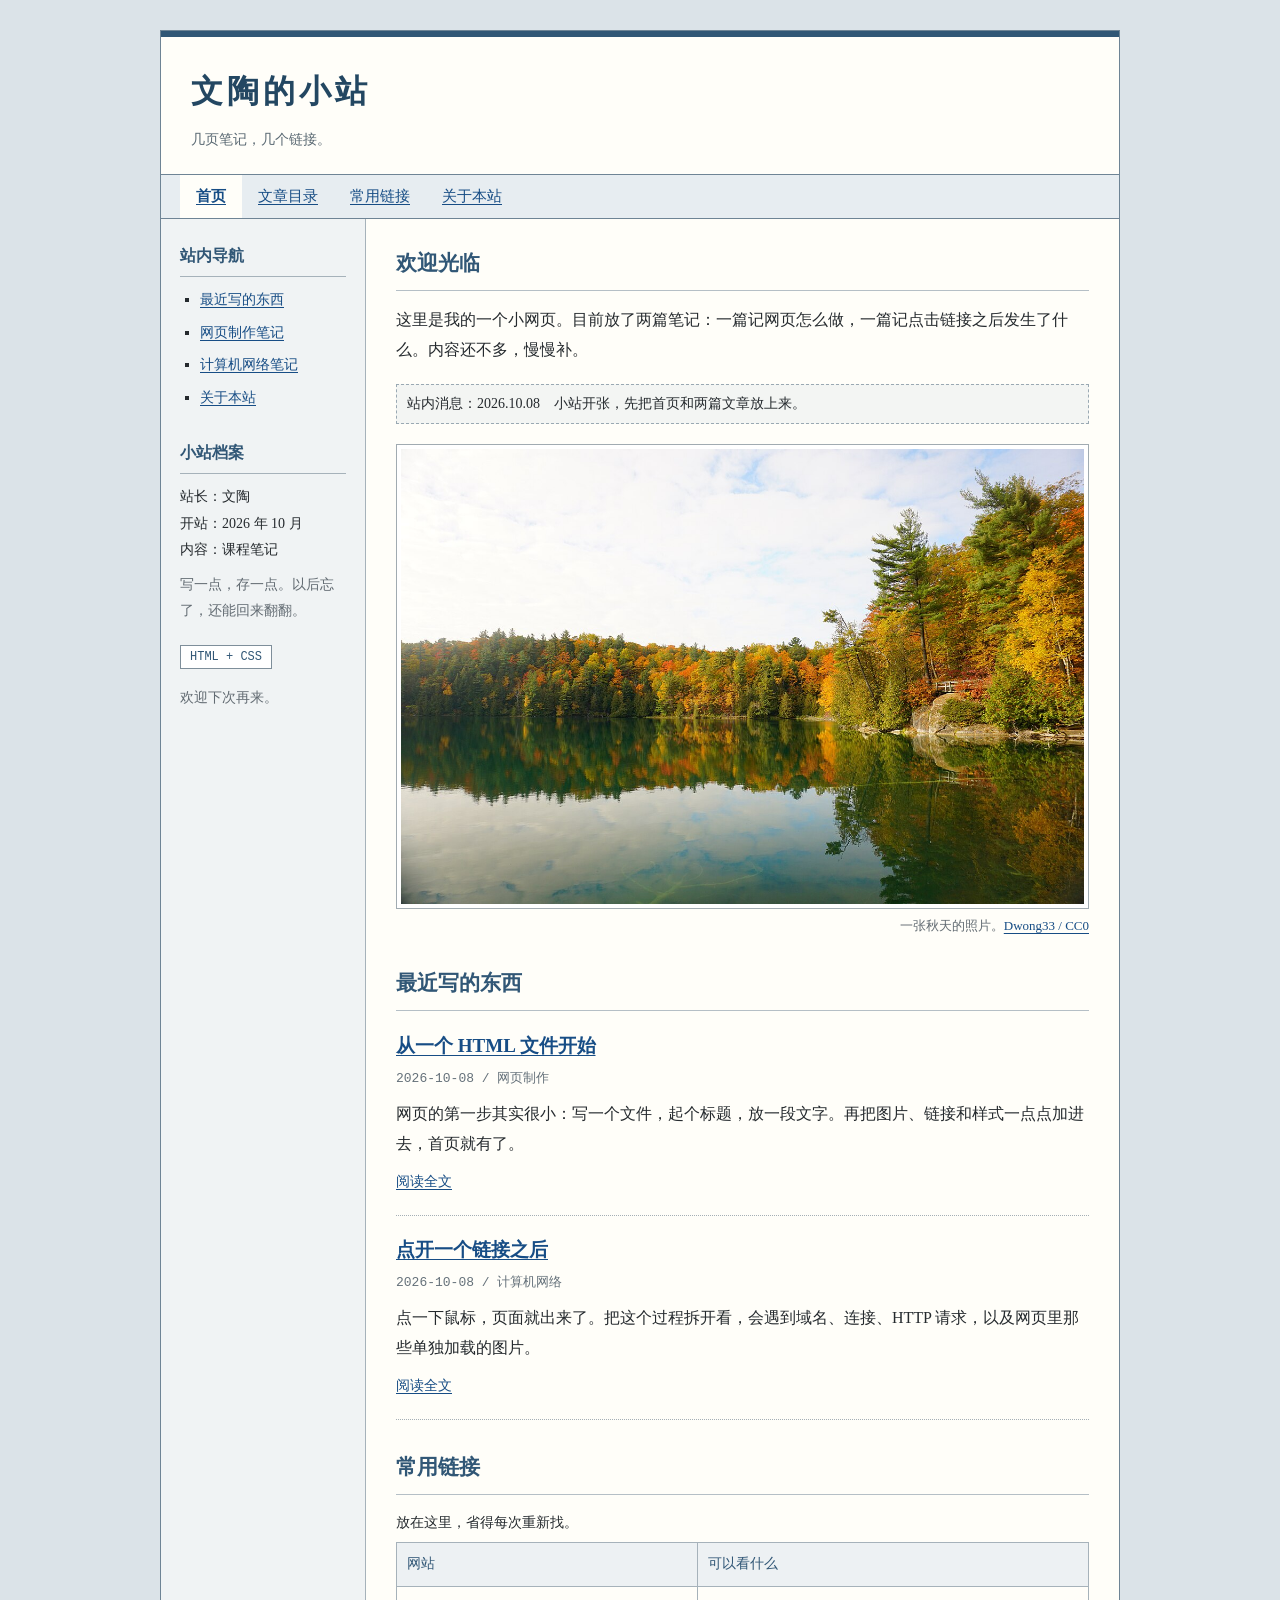
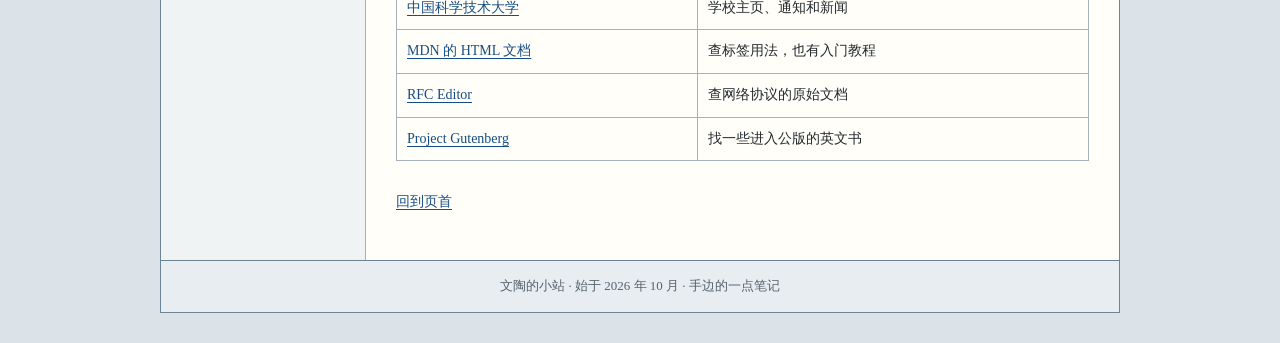
==== index.html @ df6a7954 "Update Site source" ====
<!DOCTYPE html>
<html lang="zh-CN">
<head>
  <meta charset="utf-8">
  <meta name="viewport" content="width=device-width, initial-scale=1">
  <meta name="description" content="文陶的小站，放一些计算机网络和网页制作的笔记。">
  <title>文陶的小站 - 首页</title>
  <link rel="stylesheet" href="css/style.css">
  <link rel="icon" type="image/svg+xml" href="data:image/svg+xml,%3Csvg xmlns='http://www.w3.org/2000/svg' viewBox='0 0 32 32'%3E%3Crect x='2' y='2' width='28' height='28' fill='%23fffef9' stroke='%23315776' stroke-width='2'/%3E%3Cpath d='M8 9h16M8 15h16M8 21h10' stroke='%23315776' stroke-width='2'/%3E%3C/svg%3E">
</head>
<body id="top">
  <a class="skip" href="#main">跳到正文</a>
  <div class="site">
    <header class="masthead">
      <h1>文陶的小站</h1>
      <p>几页笔记，几个链接。</p>
    </header>
    <nav class="navigation" aria-label="主导航">
      <a href="index.html" aria-current="page">首页</a>
      <a href="#notes">文章目录</a>
      <a href="#links">常用链接</a>
      <a href="about.html">关于本站</a>
    </nav>
    <div class="layout">
      <aside class="sidebar">
        <h2>站内导航</h2>
        <ul>
          <li><a href="#notes">最近写的东西</a></li>
          <li><a href="posts/first-page.html">网页制作笔记</a></li>
          <li><a href="posts/follow-a-link.html">计算机网络笔记</a></li>
          <li><a href="about.html">关于本站</a></li>
        </ul>
        <h2>小站档案</h2>
        <p>站长：文陶<br>开站：2026 年 10 月<br>内容：课程笔记</p>
        <p class="small">写一点，存一点。以后忘了，还能回来翻翻。</p>
        <span class="stamp">HTML + CSS</span>
        <p class="small">欢迎下次再来。</p>
      </aside>
      <main class="content" id="main">
        <h2 class="section-title">欢迎光临</h2>
        <p class="welcome">这里是我的一个小网页。目前放了两篇笔记：一篇记网页怎么做，一篇记点击链接之后发生了什么。内容还不多，慢慢补。</p>
        <div class="notice">站内消息：2026.10.08　小站开张，先把首页和两篇文章放上来。</div>
        <figure class="photo">
          <img src="images/autumn-lake.jpg" width="1280" height="853" alt="加拿大 Pink Lake 秋日湖景，黄色和橙色的树林倒映在平静的湖面上">
          <figcaption>一张秋天的照片。<a href="https://commons.wikimedia.org/wiki/File:Pink_Lake_in_Autumn.jpg" target="_blank" rel="noopener noreferrer">Dwong33 / CC0</a></figcaption>
        </figure>
        <section id="notes" aria-labelledby="notes-title">
          <h2 class="section-title" id="notes-title">最近写的东西</h2>
          <article class="entry">
            <h3><a href="posts/first-page.html">从一个 HTML 文件开始</a></h3>
            <div class="date"><time datetime="2026-10-08">2026-10-08</time> / 网页制作</div>
            <p>网页的第一步其实很小：写一个文件，起个标题，放一段文字。再把图片、链接和样式一点点加进去，首页就有了。</p>
            <a class="read" href="posts/first-page.html">阅读全文</a>
          </article>
          <article class="entry">
            <h3><a href="posts/follow-a-link.html">点开一个链接之后</a></h3>
            <div class="date"><time datetime="2026-10-08">2026-10-08</time> / 计算机网络</div>
            <p>点一下鼠标，页面就出来了。把这个过程拆开看，会遇到域名、连接、HTTP 请求，以及网页里那些单独加载的图片。</p>
            <a class="read" href="posts/follow-a-link.html">阅读全文</a>
          </article>
        </section>
        <section class="spaced" id="links" aria-labelledby="links-title">
          <h2 class="section-title" id="links-title">常用链接</h2>
          <table>
            <caption>放在这里，省得每次重新找。</caption>
            <thead><tr><th scope="col">网站</th><th scope="col">可以看什么</th></tr></thead>
            <tbody>
              <tr><td><a href="https://www.ustc.edu.cn/" target="_blank" rel="noopener noreferrer">中国科学技术大学</a></td><td>学校主页、通知和新闻</td></tr>
              <tr><td><a href="https://developer.mozilla.org/zh-CN/docs/Web/HTML" target="_blank" rel="noopener noreferrer">MDN 的 HTML 文档</a></td><td>查标签用法，也有入门教程</td></tr>
              <tr><td><a href="https://www.rfc-editor.org/" target="_blank" rel="noopener noreferrer">RFC Editor</a></td><td>查网络协议的原始文档</td></tr>
              <tr><td><a href="https://www.gutenberg.org/" target="_blank" rel="noopener noreferrer">Project Gutenberg</a></td><td>找一些进入公版的英文书</td></tr>
            </tbody>
          </table>
        </section>
        <p class="small spaced"><a href="#top">回到页首</a></p>
      </main>
    </div>
    <footer class="footer"><p>文陶的小站 · 始于 2026 年 10 月 · 手边的一点笔记</p></footer>
  </div>
</body>
</html>
---- css/style.css ----
/* 全站共用的样式。颜色和宽度集中写在这里，方便修改。 */
* { box-sizing: border-box; }
html { scroll-behavior: auto; }
body {
  margin: 0;
  padding: 30px 16px;
  color: #252a2e;
  background: #dbe3e8;
  font: 16px/1.9 "Songti SC", SimSun, "Noto Serif CJK SC", serif;
}
a { color: #174d85; text-decoration: underline; text-underline-offset: 3px; }
a:visited { color: #674576; }
a:hover { color: #a13d24; }
a:focus-visible { outline: 2px solid #a13d24; outline-offset: 4px; }
.skip { position: absolute; left: -9999px; }
.skip:focus { left: 16px; top: 4px; background: white; z-index: 10; }
.site { max-width: 960px; margin: auto; border: 1px solid #6e8495; background: #fffef9; }
.masthead { padding: 24px 30px 21px; border-top: 6px solid #315776; border-bottom: 1px solid #6e8495; }
.masthead h1 { margin: 0; font-size: 32px; font-weight: 600; letter-spacing: 4px; color: #234762; }
.masthead h1 a { color: inherit; text-decoration: none; }
.masthead p { margin: 5px 0 0; font-size: 14px; color: #596872; }
.navigation { display: flex; flex-wrap: wrap; border-bottom: 1px solid #6e8495; background: #e7edf1; padding: 0 19px; }
.navigation a { display: block; padding: 7px 16px; font-size: 15px; }
.navigation a[aria-current="page"] { font-weight: bold; background: #fffef9; }
.layout { display: grid; grid-template-columns: 205px minmax(0, 1fr); }
.sidebar { border-right: 1px solid #a6b2ba; padding: 22px 19px; background: #f0f3f4; font-size: 14px; }
.sidebar h2 { font-size: 16px; margin: 0 0 10px; padding-bottom: 5px; border-bottom: 1px solid #a6b2ba; color: #315776; }
.sidebar ul { list-style: square; margin: 7px 0 26px; padding-left: 20px; }
.sidebar li { margin: 6px 0; }
.sidebar p { margin: 8px 0; }
.small { color: #626b72; font-size: 14px; }
.stamp { display: inline-block; margin: 12px 0 8px; padding: 1px 9px; border: 1px solid #7e8e9a; background: white; font: 12px/1.7 "Courier New", monospace; color: #315776; }
.content { min-width: 0; padding: 25px 30px 30px; }
.section-title { margin: 0 0 14px; padding: 0 0 6px; border-bottom: 1px solid #b5bfc6; color: #315776; font-size: 21px; font-weight: 600; }
.welcome { margin: 0 0 18px; }
.notice { padding: 6px 10px; border: 1px dashed #9aa9b3; font-size: 14px; margin-bottom: 19px; background: #f3f5f3; }
.photo { margin: 20px 0 25px; }
.photo img { width: 100%; height: auto; display: block; padding: 4px; border: 1px solid #a1abb1; background: white; }
.photo figcaption { font-size: 13px; text-align: right; color: #626b72; padding-top: 5px; }
.entry { padding: 16px 0 18px; border-bottom: 1px dotted #a5afb6; }
.entry:first-of-type { padding-top: 3px; }
.entry h3 { font-size: 19px; font-weight: 600; margin: 0 0 3px; }
.entry .date { color: #65717a; font-size: 13px; font-family: "Courier New", monospace; }
.entry p { margin: 7px 0; }
.entry .read { font-size: 14px; }
.spaced { margin-top: 28px; }
table { width: 100%; border-collapse: collapse; font-size: 14px; margin: 15px 0 8px; }
caption { text-align: left; font-size: 14px; margin-bottom: 6px; }
th, td { padding: 8px 10px; border: 1px solid #a6b2ba; text-align: left; vertical-align: top; }
th { background: #edf1f3; font-weight: normal; color: #315776; }
.footer { border-top: 1px solid #6e8495; padding: 13px 20px; text-align: center; font-size: 13px; color: #56636c; background: #e7edf1; }
.footer p { margin: 0; }
.post h2 { font-size: 26px; line-height: 1.5; font-weight: 600; color: #234762; margin: 0 0 7px; }
.post .meta { font-size: 14px; color: #65717a; margin: 0 0 25px; padding-bottom: 12px; border-bottom: 1px solid #b5bfc6; }
.post h3 { font-size: 20px; color: #315776; margin: 27px 0 9px; }
.post p { margin: 12px 0; }
.post ul, .post ol { padding-left: 25px; }
.post li { margin: 8px 0; }
code { font-family: "Courier New", monospace; font-size: .9em; background: #eff2f3; padding: 1px 3px; overflow-wrap: anywhere; }
pre { border: 1px solid #bac3c9; background: #f0f3f4; padding: 12px 15px; overflow: auto; font: 14px/1.7 "Courier New", monospace; }
pre code { padding: 0; background: none; overflow-wrap: normal; }
blockquote { margin: 20px 0; padding: 5px 15px; border-left: 3px solid #7e96a8; color: #50616d; background: #f2f4f3; }
.post-end { margin-top: 30px; border-top: 1px dotted #a5afb6; padding-top: 12px; font-size: 14px; }
@media (max-width: 700px) {
  body { padding: 12px 8px; }
  .masthead { padding: 18px 20px; }
  .masthead h1 { font-size: 27px; }
  .navigation { padding: 0 5px; }
  .navigation a { padding: 6px 12px; }
  .layout { grid-template-columns: 1fr; }
  .content { padding: 22px 19px; grid-row: 1; }
  .sidebar { border-right: 0; border-top: 1px solid #a6b2ba; padding: 18px 19px; }
  .sidebar ul { margin-bottom: 18px; }
  th, td { padding: 6px; }
}
@media print {
  body { background: white; padding: 0; }
  .site { border: 0; max-width: none; }
  .sidebar, .navigation, .skip { display: none; }
  .layout { display: block; }
  .content { padding: 20px 0; }
  .masthead { padding: 10px 0; }
  .footer { background: white; }
}
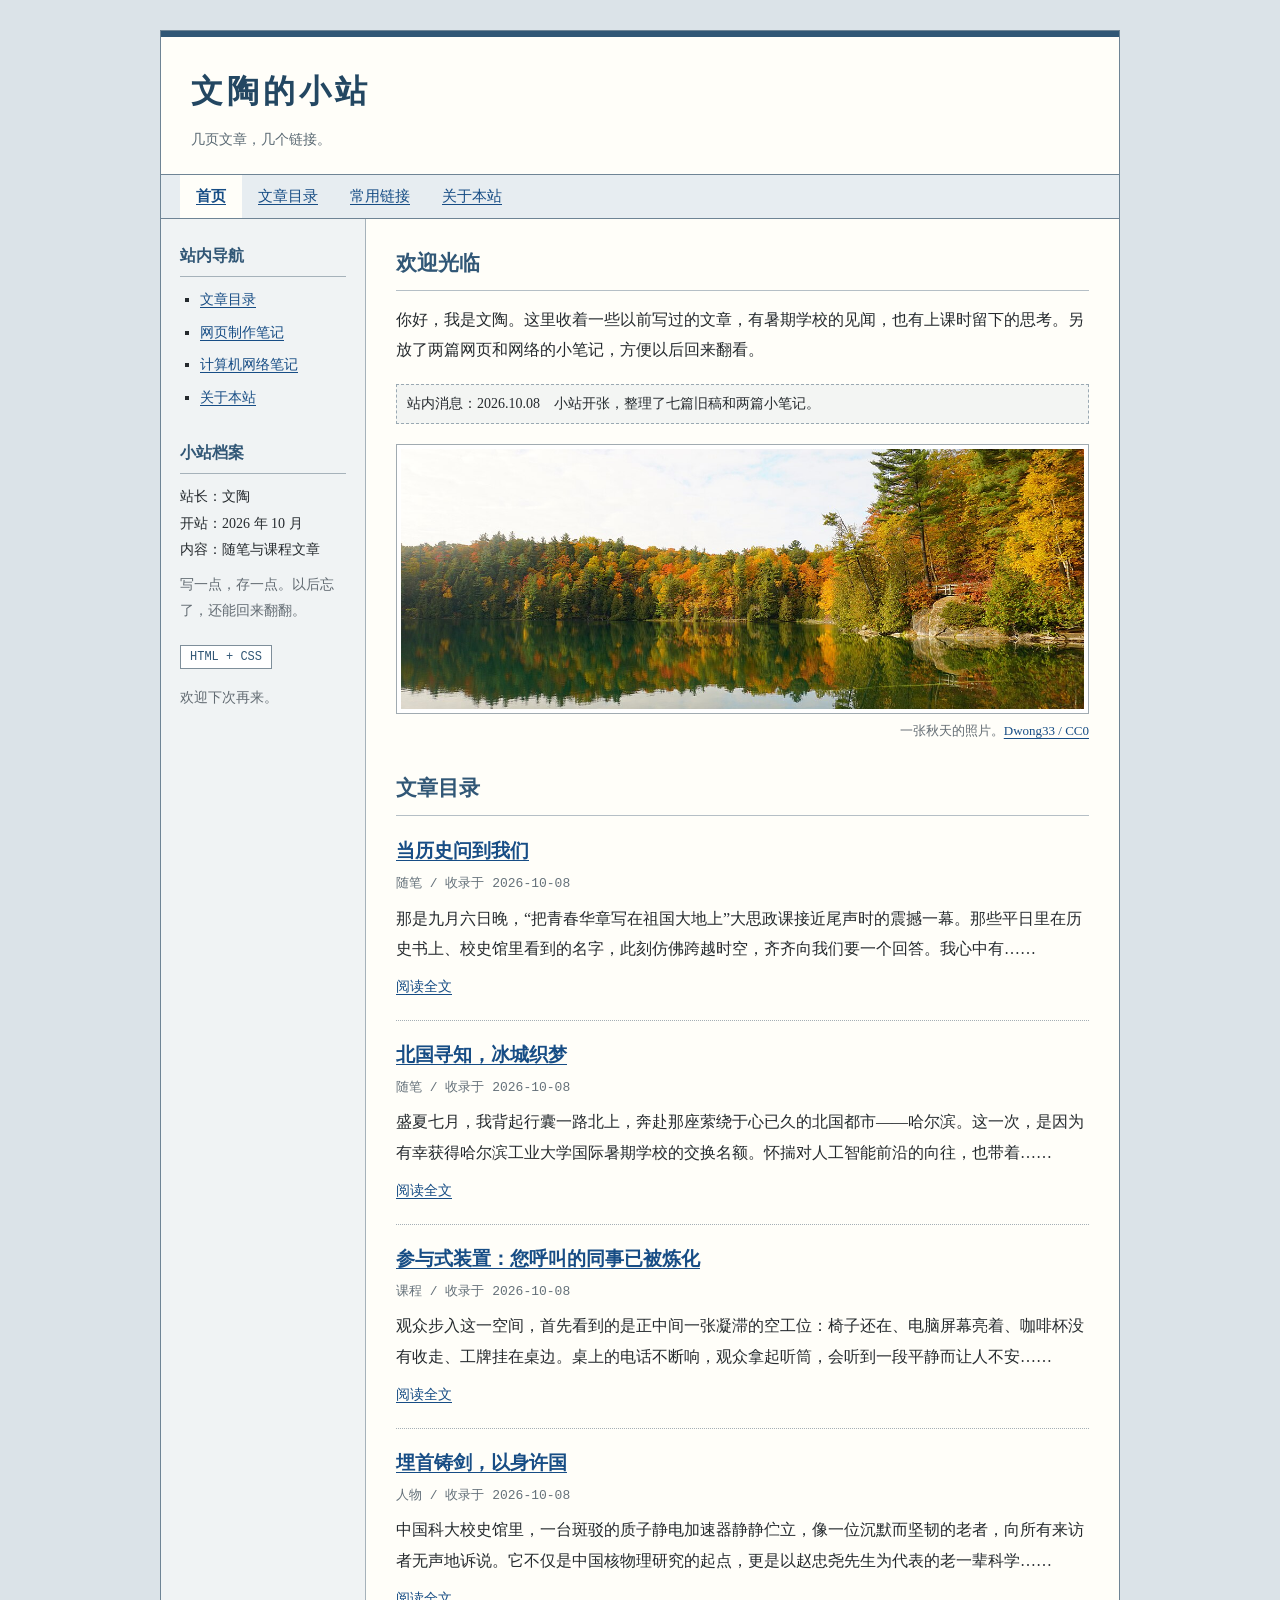
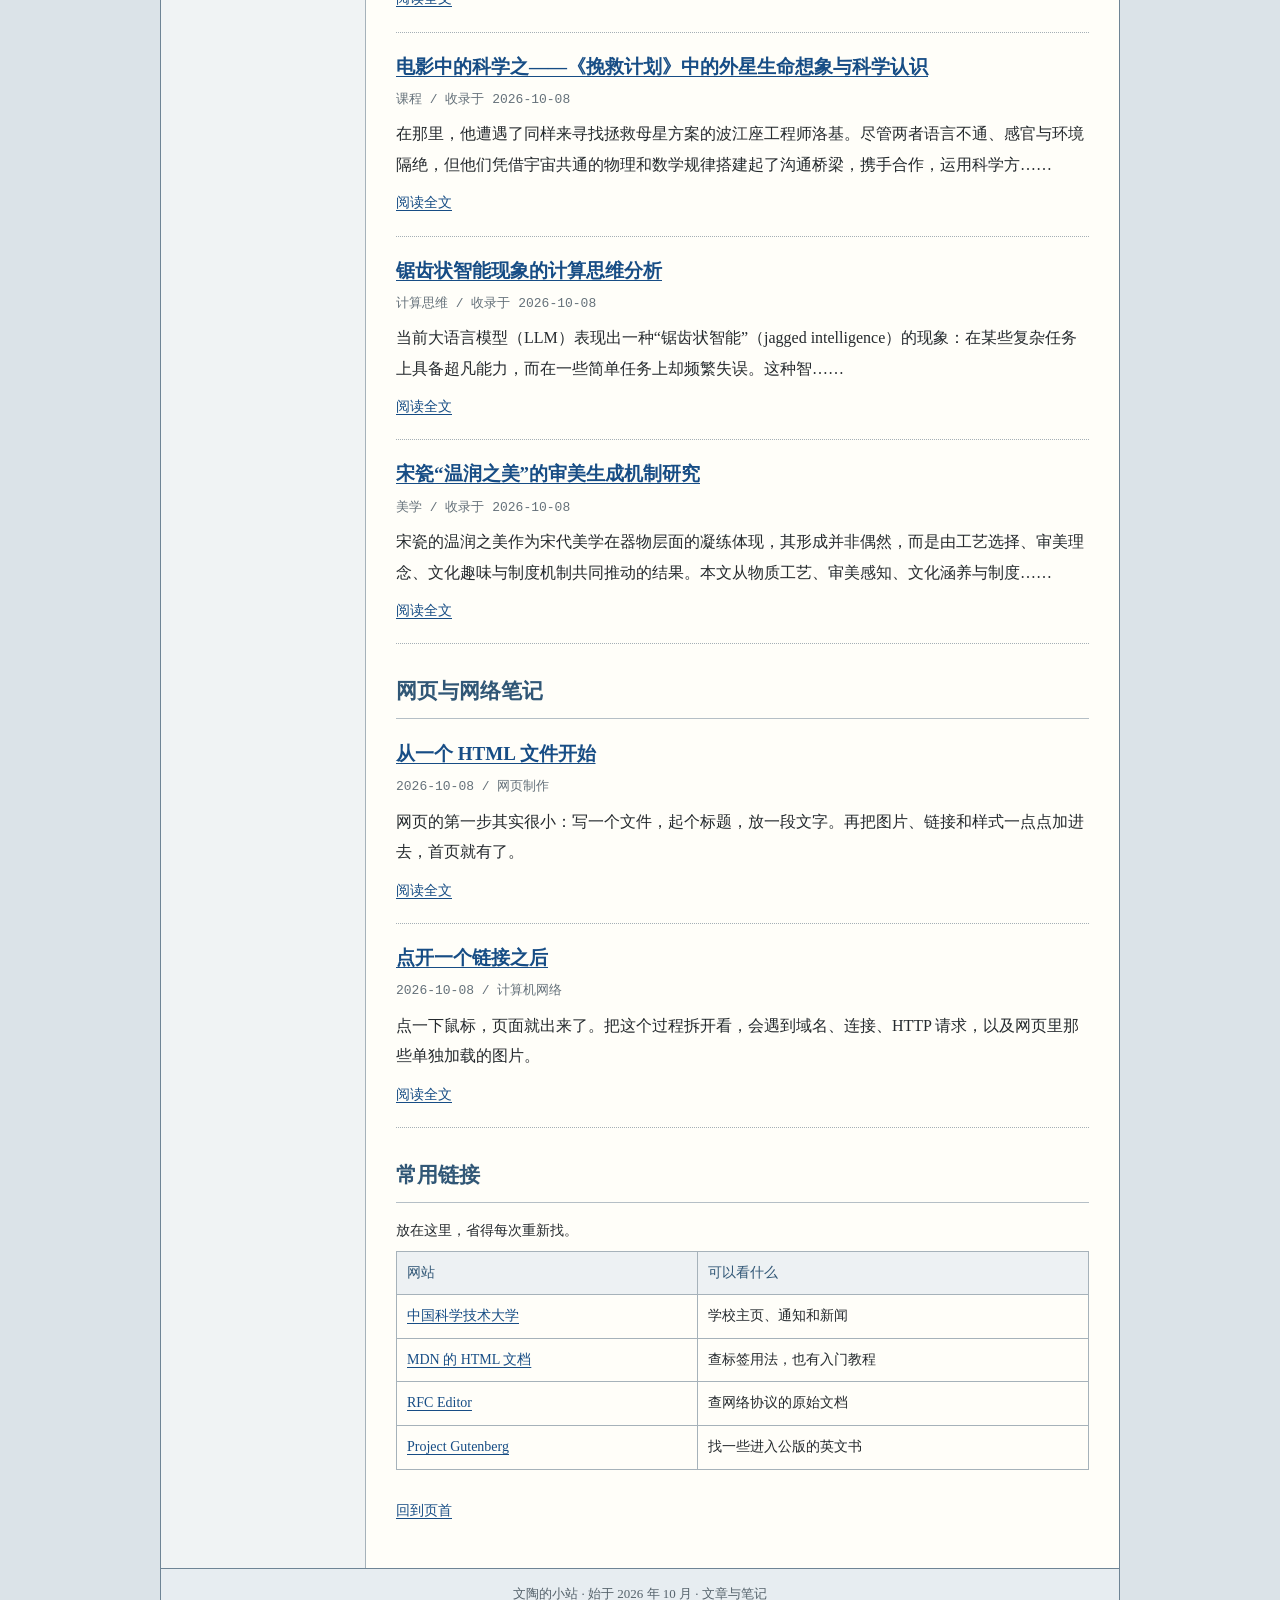
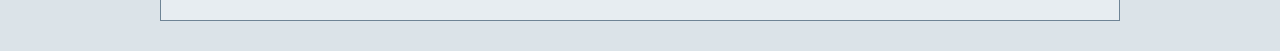
==== commit f430666e: "Update Site source" ====
--- a/index.html
+++ b/index.html
@@ -3,7 +3,7 @@
 <head>
   <meta charset="utf-8">
   <meta name="viewport" content="width=device-width, initial-scale=1">
-  <meta name="description" content="文陶的小站，放一些计算机网络和网页制作的笔记。">
+  <meta name="description" content="文陶的小站，随笔、课程文章，以及关于人工智能的小笔记。">
   <title>文陶的小站 - 首页</title>
   <link rel="stylesheet" href="css/style.css">
   <link rel="icon" type="image/svg+xml" href="data:image/svg+xml,%3Csvg xmlns='http://www.w3.org/2000/svg' viewBox='0 0 32 32'%3E%3Crect x='2' y='2' width='28' height='28' fill='%23fffef9' stroke='%23315776' stroke-width='2'/%3E%3Cpath d='M8 9h16M8 15h16M8 21h10' stroke='%23315776' stroke-width='2'/%3E%3C/svg%3E">
@@ -13,7 +13,7 @@
   <div class="site">
     <header class="masthead">
       <h1>文陶的小站</h1>
-      <p>几页笔记，几个链接。</p>
+      <p>几页文章，几个链接。</p>
     </header>
     <nav class="navigation" aria-label="主导航">
       <a href="index.html" aria-current="page">首页</a>
@@ -25,27 +25,72 @@
       <aside class="sidebar">
         <h2>站内导航</h2>
         <ul>
-          <li><a href="#notes">最近写的东西</a></li>
+          <li><a href="#notes">文章目录</a></li>
           <li><a href="posts/first-page.html">网页制作笔记</a></li>
           <li><a href="posts/follow-a-link.html">计算机网络笔记</a></li>
           <li><a href="about.html">关于本站</a></li>
         </ul>
         <h2>小站档案</h2>
-        <p>站长：文陶<br>开站：2026 年 10 月<br>内容：课程笔记</p>
+        <p>站长：文陶<br>开站：2026 年 10 月<br>内容：随笔与课程文章</p>
         <p class="small">写一点，存一点。以后忘了，还能回来翻翻。</p>
         <span class="stamp">HTML + CSS</span>
         <p class="small">欢迎下次再来。</p>
       </aside>
       <main class="content" id="main">
         <h2 class="section-title">欢迎光临</h2>
-        <p class="welcome">这里是我的一个小网页。目前放了两篇笔记：一篇记网页怎么做，一篇记点击链接之后发生了什么。内容还不多，慢慢补。</p>
-        <div class="notice">站内消息：2026.10.08　小站开张，先把首页和两篇文章放上来。</div>
+        <p class="welcome">你好，我是文陶。这里收着一些以前写过的文章，有暑期学校的见闻，也有上课时留下的思考。另放了两篇网页和网络的小笔记，方便以后回来翻看。</p>
+        <div class="notice">站内消息：2026.10.08　小站开张，整理了七篇旧稿和两篇小笔记。</div>
         <figure class="photo">
           <img src="images/autumn-lake.jpg" width="1280" height="853" alt="加拿大 Pink Lake 秋日湖景，黄色和橙色的树林倒映在平静的湖面上">
           <figcaption>一张秋天的照片。<a href="https://commons.wikimedia.org/wiki/File:Pink_Lake_in_Autumn.jpg" target="_blank" rel="noopener noreferrer">Dwong33 / CC0</a></figcaption>
         </figure>
         <section id="notes" aria-labelledby="notes-title">
-          <h2 class="section-title" id="notes-title">最近写的东西</h2>
+          <h2 class="section-title" id="notes-title">文章目录</h2>
+          <article class="entry">
+            <h3><a href="posts/history.html">当历史问到我们</a></h3>
+            <div class="date">随笔 / 收录于 2026-10-08</div>
+            <p>那是九月六日晚，“把青春华章写在祖国大地上”大思政课接近尾声时的震撼一幕。那些平日里在历史书上、校史馆里看到的名字，此刻仿佛跨越时空，齐齐向我们要一个回答。我心中有……</p>
+            <a class="read" href="posts/history.html">阅读全文</a>
+          </article>
+          <article class="entry">
+            <h3><a href="posts/observations.html">北国寻知，冰城织梦</a></h3>
+            <div class="date">随笔 / 收录于 2026-10-08</div>
+            <p>盛夏七月，我背起行囊一路北上，奔赴那座萦绕于心已久的北国都市——哈尔滨。这一次，是因为有幸获得哈尔滨工业大学国际暑期学校的交换名额。怀揣对人工智能前沿的向往，也带着……</p>
+            <a class="read" href="posts/observations.html">阅读全文</a>
+          </article>
+          <article class="entry">
+            <h3><a href="posts/maogai.html">参与式装置：您呼叫的同事已被炼化</a></h3>
+            <div class="date">课程 / 收录于 2026-10-08</div>
+            <p>观众步入这一空间，首先看到的是正中间一张凝滞的空工位：椅子还在、电脑屏幕亮着、咖啡杯没有收走、工牌挂在桌边。桌上的电话不断响，观众拿起听筒，会听到一段平静而让人不安……</p>
+            <a class="read" href="posts/maogai.html">阅读全文</a>
+          </article>
+          <article class="entry">
+            <h3><a href="posts/zhao-zhongyao.html">埋首铸剑，以身许国</a></h3>
+            <div class="date">人物 / 收录于 2026-10-08</div>
+            <p>中国科大校史馆里，一台斑驳的质子静电加速器静静伫立，像一位沉默而坚韧的老者，向所有来访者无声地诉说。它不仅是中国核物理研究的起点，更是以赵忠尧先生为代表的老一辈科学……</p>
+            <a class="read" href="posts/zhao-zhongyao.html">阅读全文</a>
+          </article>
+          <article class="entry">
+            <h3><a href="posts/essay-212.html">电影中的科学之——《挽救计划》中的外星生命想象与科学认识</a></h3>
+            <div class="date">课程 / 收录于 2026-10-08</div>
+            <p>在那里，他遭遇了同样来寻找拯救母星方案的波江座工程师洛基。尽管两者语言不通、感官与环境隔绝，但他们凭借宇宙共通的物理和数学规律搭建起了沟通桥梁，携手合作，运用科学方……</p>
+            <a class="read" href="posts/essay-212.html">阅读全文</a>
+          </article>
+          <article class="entry">
+            <h3><a href="posts/jagged-intelligence.html">锯齿状智能现象的计算思维分析</a></h3>
+            <div class="date">计算思维 / 收录于 2026-10-08</div>
+            <p>当前大语言模型（LLM）表现出一种“锯齿状智能”（jagged intelligence）的现象：在某些复杂任务上具备超凡能力，而在一些简单任务上却频繁失误。这种智……</p>
+            <a class="read" href="posts/jagged-intelligence.html">阅读全文</a>
+          </article>
+          <article class="entry">
+            <h3><a href="posts/song-porcelain.html">宋瓷“温润之美”的审美生成机制研究</a></h3>
+            <div class="date">美学 / 收录于 2026-10-08</div>
+            <p>宋瓷的温润之美作为宋代美学在器物层面的凝练体现，其形成并非偶然，而是由工艺选择、审美理念、文化趣味与制度机制共同推动的结果。本文从物质工艺、审美感知、文化涵养与制度……</p>
+            <a class="read" href="posts/song-porcelain.html">阅读全文</a>
+          </article>
+        </section>
+        <section class="spaced" id="web-notes" aria-labelledby="web-notes-title">
+          <h2 class="section-title" id="web-notes-title">网页与网络笔记</h2>
           <article class="entry">
             <h3><a href="posts/first-page.html">从一个 HTML 文件开始</a></h3>
             <div class="date"><time datetime="2026-10-08">2026-10-08</time> / 网页制作</div>
@@ -75,7 +120,7 @@
         <p class="small spaced"><a href="#top">回到页首</a></p>
       </main>
     </div>
-    <footer class="footer"><p>文陶的小站 · 始于 2026 年 10 月 · 手边的一点笔记</p></footer>
+    <footer class="footer"><p>文陶的小站 · 始于 2026 年 10 月 · 文章与笔记</p></footer>
   </div>
 </body>
 </html>
--- a/css/style.css
+++ b/css/style.css
@@ -61,6 +61,17 @@
 pre code { padding: 0; background: none; overflow-wrap: normal; }
 blockquote { margin: 20px 0; padding: 5px 15px; border-left: 3px solid #7e96a8; color: #50616d; background: #f2f4f3; }
 .post-end { margin-top: 30px; border-top: 1px dotted #a5afb6; padding-top: 12px; font-size: 14px; }
+.original p { text-indent: 2em; overflow-wrap: anywhere; line-height: 2; }
+.original .meta, .original .subtitle, .original .editor-note, .original .reference { text-indent: 0; }
+.original .subtitle { margin: -1px 0 12px; color: #596872; }
+.original .editor-note { font-size: 14px; padding: 9px 12px; border: 1px dashed #a6b2ba; color: #596872; }
+.original h3 { scroll-margin-top: 15px; }
+.original-figure { margin: 22px 0; text-align: center; }
+.original-figure img { max-width: 100%; height: auto; display: block; margin: 10px auto; border: 1px solid #c3c9cc; }
+.original sup { font-size: 12px; }
+.footnotes { border-top: 1px solid #b5bfc6; margin-top: 28px; font-size: 14px; }
+.footnotes li { overflow-wrap: anywhere; }
+.photo img { max-height: 270px; object-fit: cover; object-position: center; }
 @media (max-width: 700px) {
   body { padding: 12px 8px; }
   .masthead { padding: 18px 20px; }
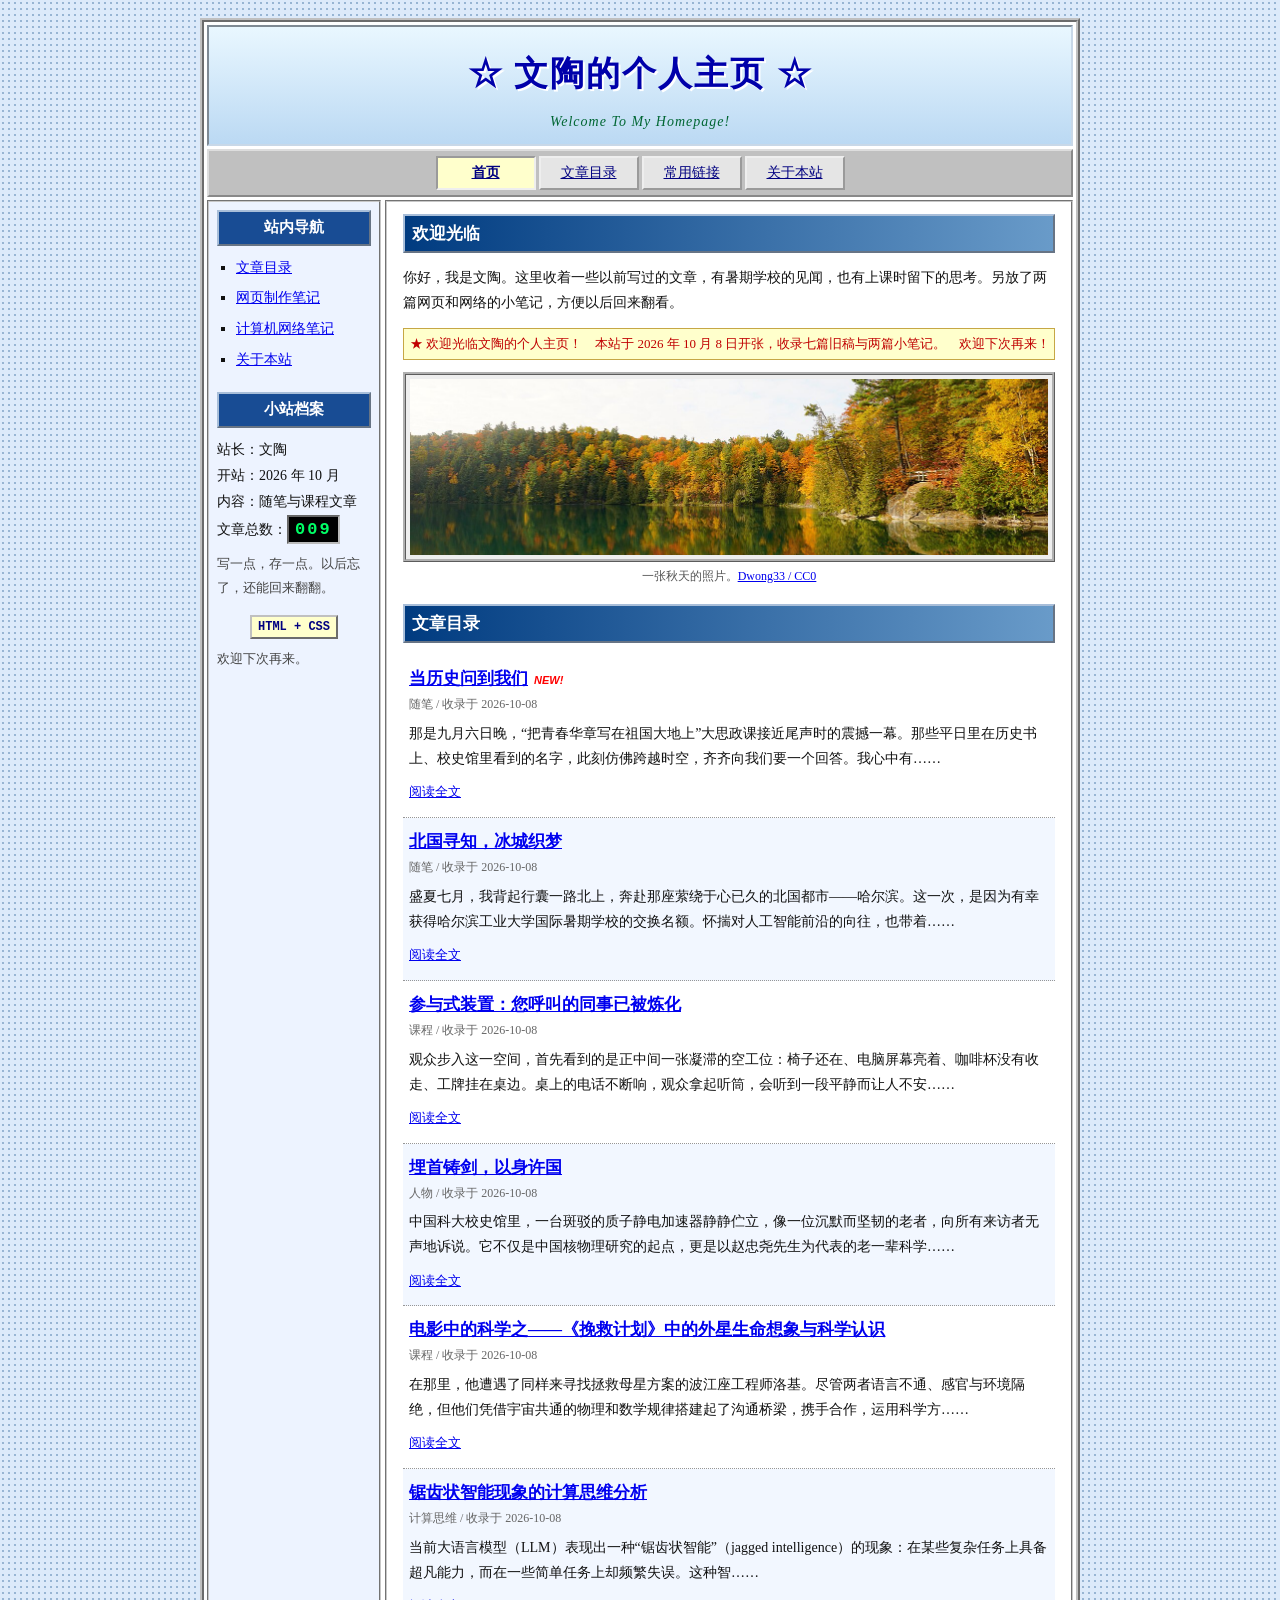
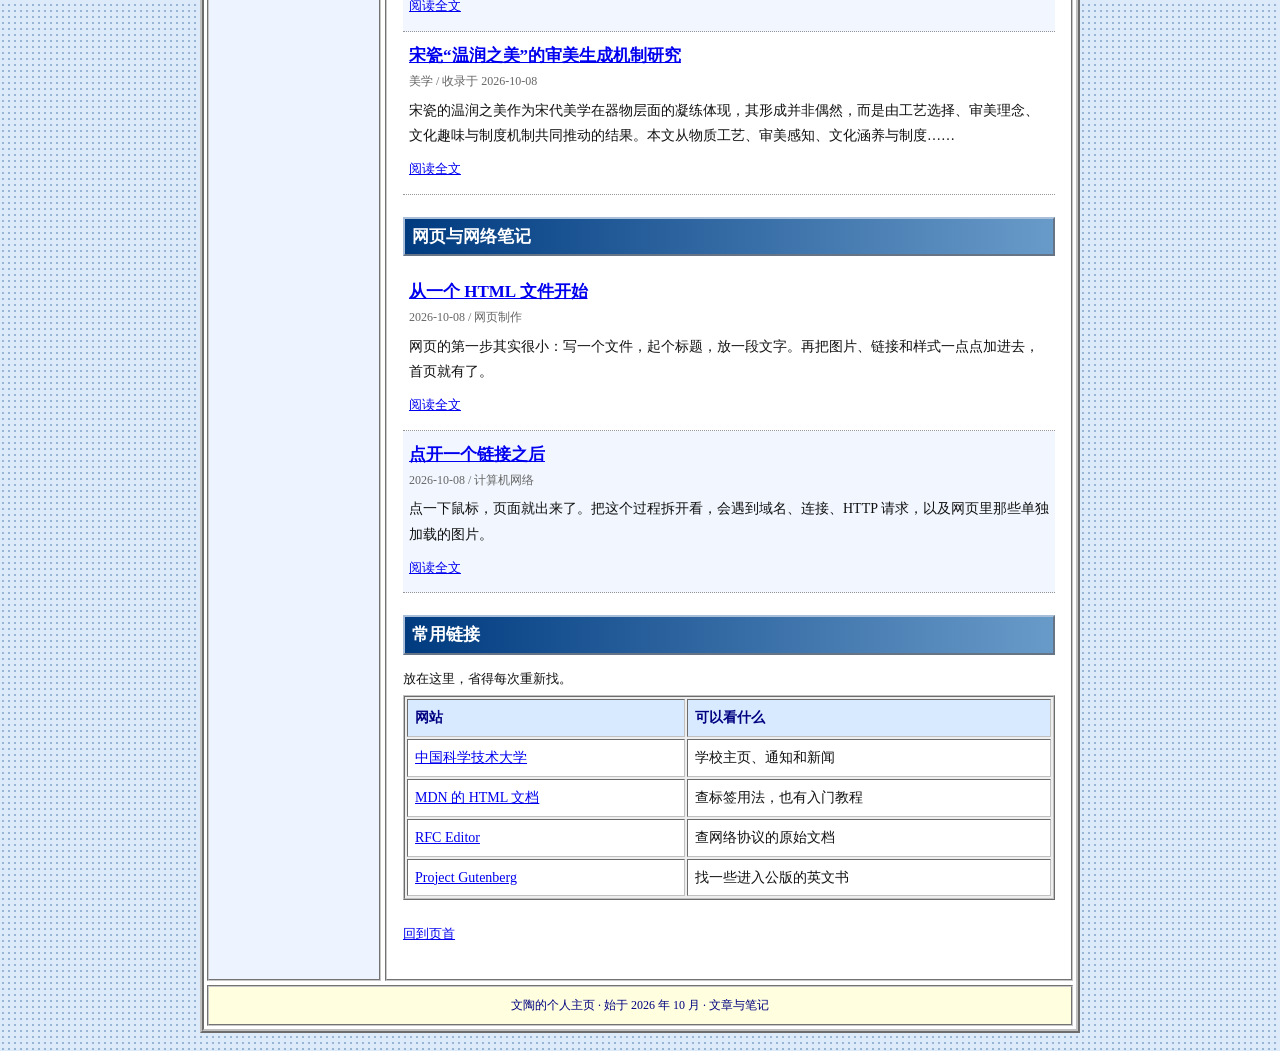
==== commit 352df399: "Update Site source" ====
--- a/index.html
+++ b/index.html
@@ -3,8 +3,8 @@
 <head>
   <meta charset="utf-8">
   <meta name="viewport" content="width=device-width, initial-scale=1">
-  <meta name="description" content="文陶的小站，随笔、课程文章，以及关于人工智能的小笔记。">
-  <title>文陶的小站 - 首页</title>
+  <meta name="description" content="文陶的个人主页，随笔、课程文章，以及关于人工智能的小笔记。">
+  <title>文陶的个人主页 - 首页</title>
   <link rel="stylesheet" href="css/style.css">
   <link rel="icon" type="image/svg+xml" href="data:image/svg+xml,%3Csvg xmlns='http://www.w3.org/2000/svg' viewBox='0 0 32 32'%3E%3Crect x='2' y='2' width='28' height='28' fill='%23fffef9' stroke='%23315776' stroke-width='2'/%3E%3Cpath d='M8 9h16M8 15h16M8 21h10' stroke='%23315776' stroke-width='2'/%3E%3C/svg%3E">
 </head>
@@ -12,8 +12,8 @@
   <a class="skip" href="#main">跳到正文</a>
   <div class="site">
     <header class="masthead">
-      <h1>文陶的小站</h1>
-      <p>几页文章，几个链接。</p>
+      <h1>☆ 文陶的个人主页 ☆</h1>
+      <p>Welcome To My Homepage!</p>
     </header>
     <nav class="navigation" aria-label="主导航">
       <a href="index.html" aria-current="page">首页</a>
@@ -31,7 +31,7 @@
           <li><a href="about.html">关于本站</a></li>
         </ul>
         <h2>小站档案</h2>
-        <p>站长：文陶<br>开站：2026 年 10 月<br>内容：随笔与课程文章</p>
+        <p>站长：文陶<br>开站：2026 年 10 月<br>内容：随笔与课程文章<br>文章总数：<span class="counter">009</span></p>
         <p class="small">写一点，存一点。以后忘了，还能回来翻翻。</p>
         <span class="stamp">HTML + CSS</span>
         <p class="small">欢迎下次再来。</p>
@@ -39,7 +39,7 @@
       <main class="content" id="main">
         <h2 class="section-title">欢迎光临</h2>
         <p class="welcome">你好，我是文陶。这里收着一些以前写过的文章，有暑期学校的见闻，也有上课时留下的思考。另放了两篇网页和网络的小笔记，方便以后回来翻看。</p>
-        <div class="notice">站内消息：2026.10.08　小站开张，整理了七篇旧稿和两篇小笔记。</div>
+        <div class="notice" aria-label="本站公告"><span class="ticker">★ 欢迎光临文陶的个人主页！　本站于 2026 年 10 月 8 日开张，收录七篇旧稿与两篇小笔记。　欢迎下次再来！ ★</span></div>
         <figure class="photo">
           <img src="images/autumn-lake.jpg" width="1280" height="853" alt="加拿大 Pink Lake 秋日湖景，黄色和橙色的树林倒映在平静的湖面上">
           <figcaption>一张秋天的照片。<a href="https://commons.wikimedia.org/wiki/File:Pink_Lake_in_Autumn.jpg" target="_blank" rel="noopener noreferrer">Dwong33 / CC0</a></figcaption>
@@ -47,7 +47,7 @@
         <section id="notes" aria-labelledby="notes-title">
           <h2 class="section-title" id="notes-title">文章目录</h2>
           <article class="entry">
-            <h3><a href="posts/history.html">当历史问到我们</a></h3>
+            <h3><a href="posts/history.html">当历史问到我们</a><strong class="new-tag" aria-label="新收录">NEW!</strong></h3>
             <div class="date">随笔 / 收录于 2026-10-08</div>
             <p>那是九月六日晚，“把青春华章写在祖国大地上”大思政课接近尾声时的震撼一幕。那些平日里在历史书上、校史馆里看到的名字，此刻仿佛跨越时空，齐齐向我们要一个回答。我心中有……</p>
             <a class="read" href="posts/history.html">阅读全文</a>
@@ -120,7 +120,7 @@
         <p class="small spaced"><a href="#top">回到页首</a></p>
       </main>
     </div>
-    <footer class="footer"><p>文陶的小站 · 始于 2026 年 10 月 · 文章与笔记</p></footer>
+    <footer class="footer"><p>文陶的个人主页 · 始于 2026 年 10 月 · 文章与笔记</p></footer>
   </div>
 </body>
 </html>
--- a/css/style.css
+++ b/css/style.css
@@ -1,95 +1,114 @@
-/* 全站共用的样式。颜色和宽度集中写在这里，方便修改。 */
+/* 千禧年前后的个人主页：宋体、平铺背景、凸起边框和蓝色超链接。 */
 * { box-sizing: border-box; }
 html { scroll-behavior: auto; }
 body {
   margin: 0;
-  padding: 30px 16px;
-  color: #252a2e;
-  background: #dbe3e8;
-  font: 16px/1.9 "Songti SC", SimSun, "Noto Serif CJK SC", serif;
+  padding: 18px 12px;
+  color: #111;
+  background-color: #dceafa;
+  background-image: radial-gradient(#92b1d0 .7px, transparent .8px);
+  background-size: 6px 6px;
+  font: 16px/1.85 SimSun, "Songti SC", "Noto Serif CJK SC", serif;
 }
-a { color: #174d85; text-decoration: underline; text-underline-offset: 3px; }
-a:visited { color: #674576; }
-a:hover { color: #a13d24; }
-a:focus-visible { outline: 2px solid #a13d24; outline-offset: 4px; }
+a { color: #0000ee; text-decoration: underline; }
+a:visited { color: #800080; }
+a:hover { color: #ff0000; background: #ffffc8; }
+a:focus-visible { outline: 2px dotted #cc0000; outline-offset: 3px; }
 .skip { position: absolute; left: -9999px; }
-.skip:focus { left: 16px; top: 4px; background: white; z-index: 10; }
-.site { max-width: 960px; margin: auto; border: 1px solid #6e8495; background: #fffef9; }
-.masthead { padding: 24px 30px 21px; border-top: 6px solid #315776; border-bottom: 1px solid #6e8495; }
-.masthead h1 { margin: 0; font-size: 32px; font-weight: 600; letter-spacing: 4px; color: #234762; }
+.skip:focus { left: 12px; top: 2px; z-index: 10; background: #fff; }
+.site { max-width: 880px; margin: auto; border: 4px ridge #c0c0c0; background: #fff; padding: 3px; }
+.masthead {
+  border: 2px inset #c8d8e8;
+  padding: 16px 20px 12px;
+  text-align: center;
+  background: linear-gradient(180deg, #e9f7ff, #bbd9f3);
+}
+.masthead h1 { margin: 0; color: #0000aa; font-weight: bold; font-size: 34px; letter-spacing: 2px; text-shadow: 2px 2px #fff; }
 .masthead h1 a { color: inherit; text-decoration: none; }
-.masthead p { margin: 5px 0 0; font-size: 14px; color: #596872; }
-.navigation { display: flex; flex-wrap: wrap; border-bottom: 1px solid #6e8495; background: #e7edf1; padding: 0 19px; }
-.navigation a { display: block; padding: 7px 16px; font-size: 15px; }
-.navigation a[aria-current="page"] { font-weight: bold; background: #fffef9; }
-.layout { display: grid; grid-template-columns: 205px minmax(0, 1fr); }
-.sidebar { border-right: 1px solid #a6b2ba; padding: 22px 19px; background: #f0f3f4; font-size: 14px; }
-.sidebar h2 { font-size: 16px; margin: 0 0 10px; padding-bottom: 5px; border-bottom: 1px solid #a6b2ba; color: #315776; }
-.sidebar ul { list-style: square; margin: 7px 0 26px; padding-left: 20px; }
-.sidebar li { margin: 6px 0; }
+.masthead h1 a:hover { background: transparent; color: #cc0000; }
+.masthead p { margin: 5px 0 0; color: #006633; font: italic 14px/1.5 "Times New Roman", serif; letter-spacing: 1px; }
+.navigation { display: flex; flex-wrap: wrap; justify-content: center; gap: 3px; padding: 5px; margin: 3px 0; border: 2px outset #ddd; background: #c0c0c0; }
+.navigation a { display: block; min-width: 100px; padding: 2px 13px; text-align: center; border: 2px outset #eee; background: #e5e5e5; font-size: 14px; color: #000080; }
+.navigation a:hover { background: #ffffc8; color: #ff0000; }
+.navigation a[aria-current="page"] { border-style: inset; font-weight: bold; background: #ffffcc; }
+.layout { display: grid; grid-template-columns: 174px minmax(0, 1fr); gap: 4px; }
+.sidebar { border: 2px groove #c7c7c7; padding: 8px; background: #edf3ff; font-size: 14px; }
+.sidebar h2 { margin: 0 0 9px; padding: 2px 6px; color: #fff; font-size: 15px; border: 2px outset #a8bed9; background: #184c94; text-align: center; }
+.sidebar ul { list-style: square; margin: 8px 0 19px; padding-left: 19px; }
+.sidebar li { margin: 5px 0; }
 .sidebar p { margin: 8px 0; }
-.small { color: #626b72; font-size: 14px; }
-.stamp { display: inline-block; margin: 12px 0 8px; padding: 1px 9px; border: 1px solid #7e8e9a; background: white; font: 12px/1.7 "Courier New", monospace; color: #315776; }
-.content { min-width: 0; padding: 25px 30px 30px; }
-.section-title { margin: 0 0 14px; padding: 0 0 6px; border-bottom: 1px solid #b5bfc6; color: #315776; font-size: 21px; font-weight: 600; }
-.welcome { margin: 0 0 18px; }
-.notice { padding: 6px 10px; border: 1px dashed #9aa9b3; font-size: 14px; margin-bottom: 19px; background: #f3f5f3; }
-.photo { margin: 20px 0 25px; }
-.photo img { width: 100%; height: auto; display: block; padding: 4px; border: 1px solid #a1abb1; background: white; }
-.photo figcaption { font-size: 13px; text-align: right; color: #626b72; padding-top: 5px; }
-.entry { padding: 16px 0 18px; border-bottom: 1px dotted #a5afb6; }
-.entry:first-of-type { padding-top: 3px; }
-.entry h3 { font-size: 19px; font-weight: 600; margin: 0 0 3px; }
-.entry .date { color: #65717a; font-size: 13px; font-family: "Courier New", monospace; }
-.entry p { margin: 7px 0; }
-.entry .read { font-size: 14px; }
-.spaced { margin-top: 28px; }
-table { width: 100%; border-collapse: collapse; font-size: 14px; margin: 15px 0 8px; }
-caption { text-align: left; font-size: 14px; margin-bottom: 6px; }
-th, td { padding: 8px 10px; border: 1px solid #a6b2ba; text-align: left; vertical-align: top; }
-th { background: #edf1f3; font-weight: normal; color: #315776; }
-.footer { border-top: 1px solid #6e8495; padding: 13px 20px; text-align: center; font-size: 13px; color: #56636c; background: #e7edf1; }
+.small { font-size: 13px; color: #444; }
+.stamp { display: block; width: fit-content; margin: 15px auto 8px; border: 2px outset #c0c0c0; background: #ffffcc; padding: 1px 6px; color: #000080; font: bold 12px/1.5 "Courier New", monospace; }
+.counter { display: inline-block; border: 2px inset #bbb; background: #000; color: #00ff66; padding: 0 6px; font: bold 17px/1.5 "Courier New", monospace; letter-spacing: 2px; }
+.content { min-width: 0; padding: 12px 16px 20px; border: 2px groove #c7c7c7; background: white; }
+.section-title { font-size: 17px; font-weight: bold; color: #fff; margin: 0 0 12px; padding: 2px 7px; border: 2px outset #a8bed9; background: linear-gradient(90deg, #003b80, #699bc9); }
+.welcome { font-size: 14px; line-height: 1.8; margin: 8px 0 12px; }
+.notice { margin-bottom: 12px; padding: 3px 6px; overflow: hidden; border: 1px solid #c6a745; background: #ffffcc; color: #c00000; font-size: 13px; }
+.ticker { display: block; width: max-content; max-width: none; animation: announcement 22s linear infinite; }
+@keyframes announcement { from { transform: translateX(10%); } to { transform: translateX(-45%); } }
+.photo { margin: 12px 0 17px; }
+.photo img { display: block; width: 100%; height: 190px; object-fit: cover; object-position: center; padding: 4px; border: 3px ridge #b0b0b0; background: #eee; }
+.photo figcaption { font-size: 12px; text-align: center; color: #555; padding-top: 3px; }
+.entry { margin: 0; padding: 10px 6px 11px; border-bottom: 1px dotted #969696; }
+.entry:nth-of-type(even) { background: #f2f7ff; }
+.entry h3 { margin: 0 0 2px; font-size: 17px; font-weight: bold; line-height: 1.6; }
+.entry .date { color: #666; font-size: 12px; line-height: 1.8; }
+.entry p { margin: 5px 0; font-size: 14px; line-height: 1.8; }
+.entry .read { font-size: 13px; }
+.new-tag { color: #ff0000; margin-left: 6px; font: bold italic 11px "Arial", sans-serif; animation: old-new 2s steps(1) infinite; }
+@keyframes old-new { 0%, 65% { visibility: visible; } 66%, 100% { visibility: hidden; } }
+.spaced { margin-top: 22px; }
+table { width: 100%; border: 2px ridge #c0c0c0; border-collapse: separate; border-spacing: 2px; background: #eee; margin: 10px 0; font-size: 14px; }
+caption { text-align: left; font-size: 13px; margin-bottom: 4px; }
+th, td { border: 1px inset #c0c0c0; padding: 5px 7px; text-align: left; vertical-align: top; background: #fff; }
+th { background: #d7eaff; color: #000080; font-weight: bold; }
+.footer { margin-top: 4px; padding: 7px 10px; border: 2px groove #c7c7c7; text-align: center; background: #ffffdf; color: #000080; font-size: 12px; }
 .footer p { margin: 0; }
-.post h2 { font-size: 26px; line-height: 1.5; font-weight: 600; color: #234762; margin: 0 0 7px; }
-.post .meta { font-size: 14px; color: #65717a; margin: 0 0 25px; padding-bottom: 12px; border-bottom: 1px solid #b5bfc6; }
-.post h3 { font-size: 20px; color: #315776; margin: 27px 0 9px; }
-.post p { margin: 12px 0; }
+.post h2 { color: #000080; font-size: 25px; line-height: 1.5; font-weight: bold; margin: 0 0 8px; }
+.post .meta { font-size: 13px; color: #555; margin: 0 0 20px; border-bottom: 1px dotted #888; padding-bottom: 9px; }
+.post h3 { font-size: 19px; color: #000080; margin: 25px 0 8px; }
+.post p { margin: 11px 0; }
 .post ul, .post ol { padding-left: 25px; }
-.post li { margin: 8px 0; }
-code { font-family: "Courier New", monospace; font-size: .9em; background: #eff2f3; padding: 1px 3px; overflow-wrap: anywhere; }
-pre { border: 1px solid #bac3c9; background: #f0f3f4; padding: 12px 15px; overflow: auto; font: 14px/1.7 "Courier New", monospace; }
+.post li { margin: 7px 0; }
+code { font-family: "Courier New", monospace; font-size: .9em; background: #edf2fa; padding: 1px 3px; overflow-wrap: anywhere; }
+pre { border: 2px inset #ddd; background: #f0f0f0; padding: 10px 12px; overflow: auto; font: 14px/1.65 "Courier New", monospace; }
 pre code { padding: 0; background: none; overflow-wrap: normal; }
-blockquote { margin: 20px 0; padding: 5px 15px; border-left: 3px solid #7e96a8; color: #50616d; background: #f2f4f3; }
-.post-end { margin-top: 30px; border-top: 1px dotted #a5afb6; padding-top: 12px; font-size: 14px; }
+blockquote { margin: 18px 0; padding: 5px 12px; border: 1px solid #aebdd1; background: #ffffe5; color: #333; }
+.post-end { margin-top: 26px; border-top: 1px dotted #888; padding-top: 10px; font-size: 14px; }
 .original p { text-indent: 2em; overflow-wrap: anywhere; line-height: 2; }
 .original .meta, .original .subtitle, .original .editor-note, .original .reference { text-indent: 0; }
-.original .subtitle { margin: -1px 0 12px; color: #596872; }
-.original .editor-note { font-size: 14px; padding: 9px 12px; border: 1px dashed #a6b2ba; color: #596872; }
-.original h3 { scroll-margin-top: 15px; }
-.original-figure { margin: 22px 0; text-align: center; }
-.original-figure img { max-width: 100%; height: auto; display: block; margin: 10px auto; border: 1px solid #c3c9cc; }
+.original .subtitle { margin: -1px 0 12px; color: #333; }
+.original .editor-note { font-size: 13px; padding: 7px 10px; border: 1px solid #b7b7b7; background: #ffffe5; color: #555; }
+.original h3 { scroll-margin-top: 12px; }
+.original-figure { margin: 20px 0; text-align: center; }
+.original-figure img { max-width: 100%; height: auto; display: block; margin: 10px auto; border: 2px ridge #bbb; }
 .original sup { font-size: 12px; }
-.footnotes { border-top: 1px solid #b5bfc6; margin-top: 28px; font-size: 14px; }
+.footnotes { border-top: 1px dotted #888; margin-top: 25px; font-size: 14px; }
 .footnotes li { overflow-wrap: anywhere; }
-.photo img { max-height: 270px; object-fit: cover; object-position: center; }
 @media (max-width: 700px) {
-  body { padding: 12px 8px; }
-  .masthead { padding: 18px 20px; }
-  .masthead h1 { font-size: 27px; }
-  .navigation { padding: 0 5px; }
-  .navigation a { padding: 6px 12px; }
+  body { padding: 8px 5px; }
+  .site { padding: 2px; border-width: 3px; }
+  .masthead { padding: 14px 8px 10px; }
+  .masthead h1 { font-size: 25px; letter-spacing: 0; }
+  .masthead p { font-size: 12px; }
+  .navigation { gap: 2px; padding: 3px; }
+  .navigation a { flex: 1 0 40%; min-width: 0; padding: 2px 5px; }
   .layout { grid-template-columns: 1fr; }
-  .content { padding: 22px 19px; grid-row: 1; }
-  .sidebar { border-right: 0; border-top: 1px solid #a6b2ba; padding: 18px 19px; }
-  .sidebar ul { margin-bottom: 18px; }
-  th, td { padding: 6px; }
+  .content { grid-row: 1; padding: 12px 11px 18px; }
+  .sidebar { padding: 10px; }
+  .post h2 { font-size: 23px; }
+  .photo img { height: 155px; }
+  .entry { padding-left: 4px; padding-right: 4px; }
+  th, td { padding: 5px; }
 }
+@media (prefers-reduced-motion: reduce) { .ticker, .new-tag { animation: none; } .ticker { width: auto; } }
 @media print {
-  body { background: white; padding: 0; }
-  .site { border: 0; max-width: none; }
+  body { background: #fff; padding: 0; }
+  .site { border: 0; max-width: none; padding: 0; }
   .sidebar, .navigation, .skip { display: none; }
   .layout { display: block; }
-  .content { padding: 20px 0; }
-  .masthead { padding: 10px 0; }
+  .content { border: 0; padding: 20px 0; }
+  .masthead { border: 0; background: white; padding: 10px 0; }
   .footer { background: white; }
+  .ticker, .new-tag { animation: none; }
 }
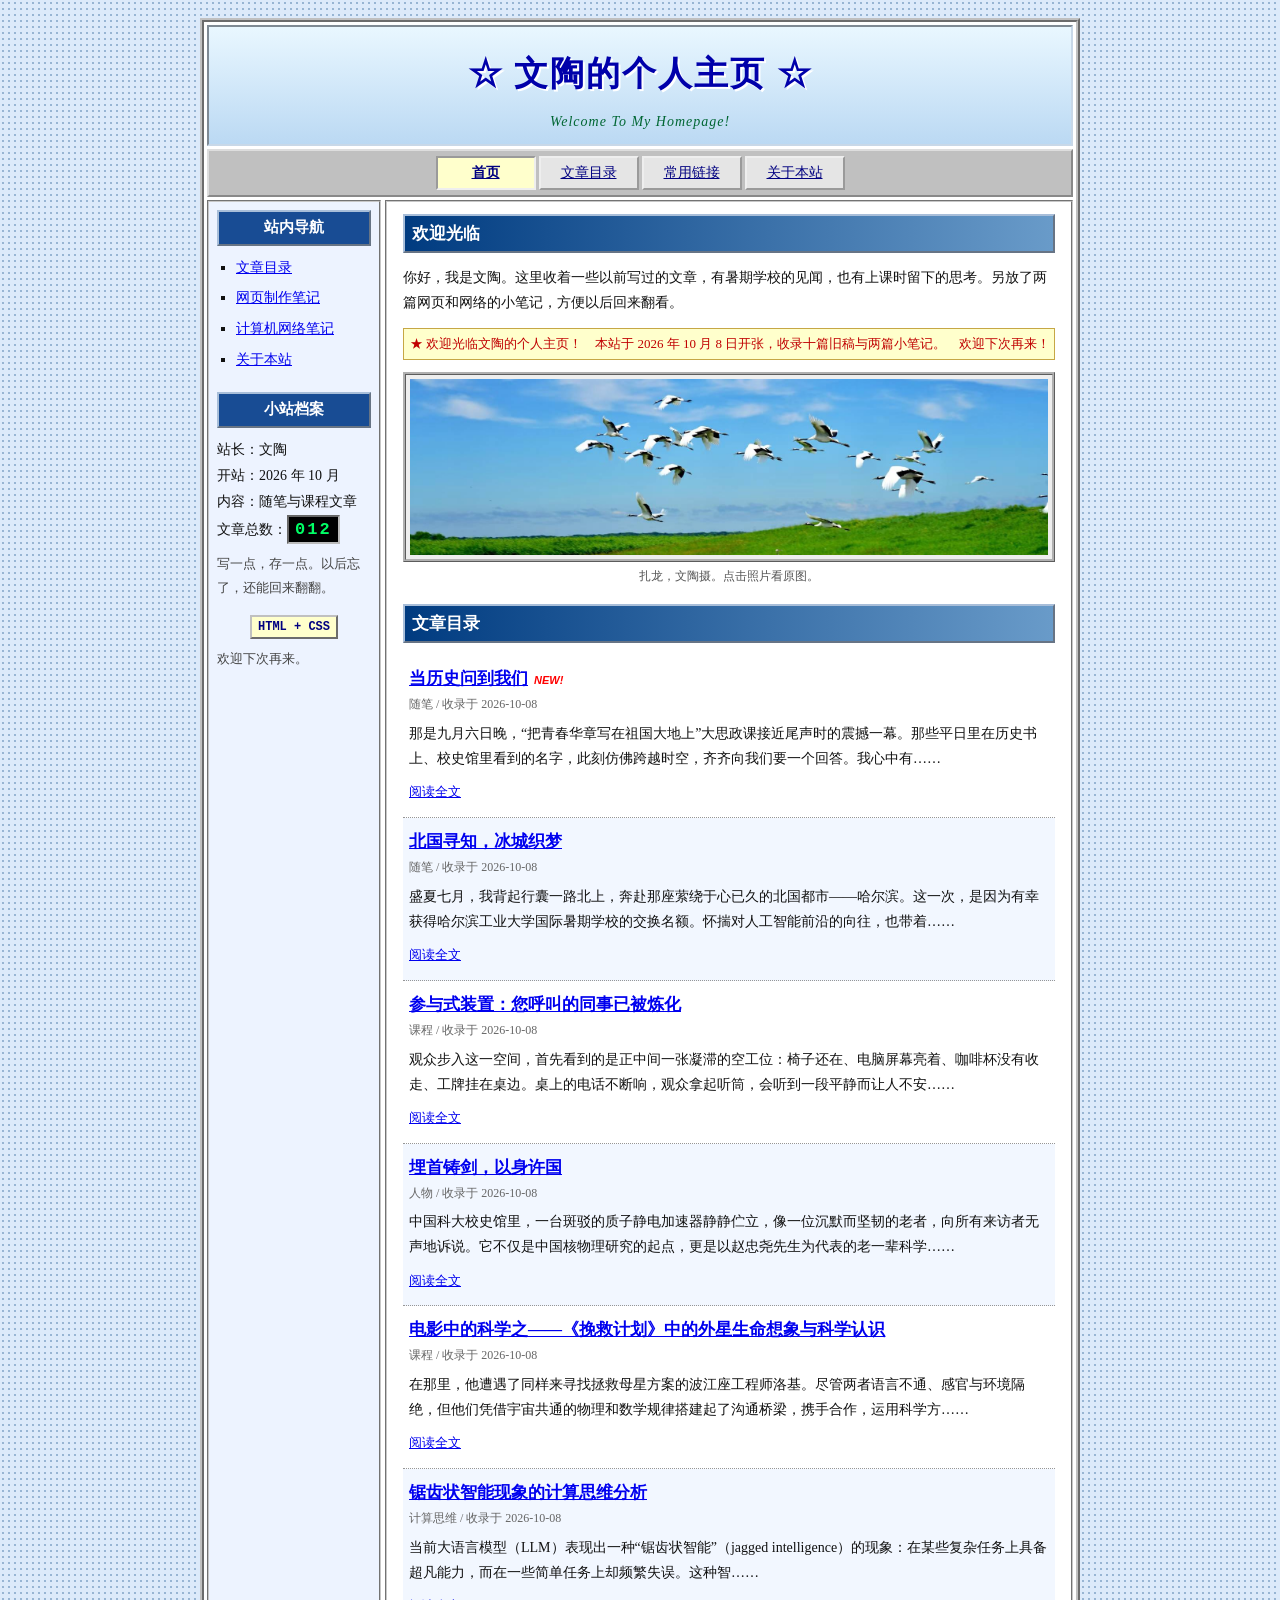
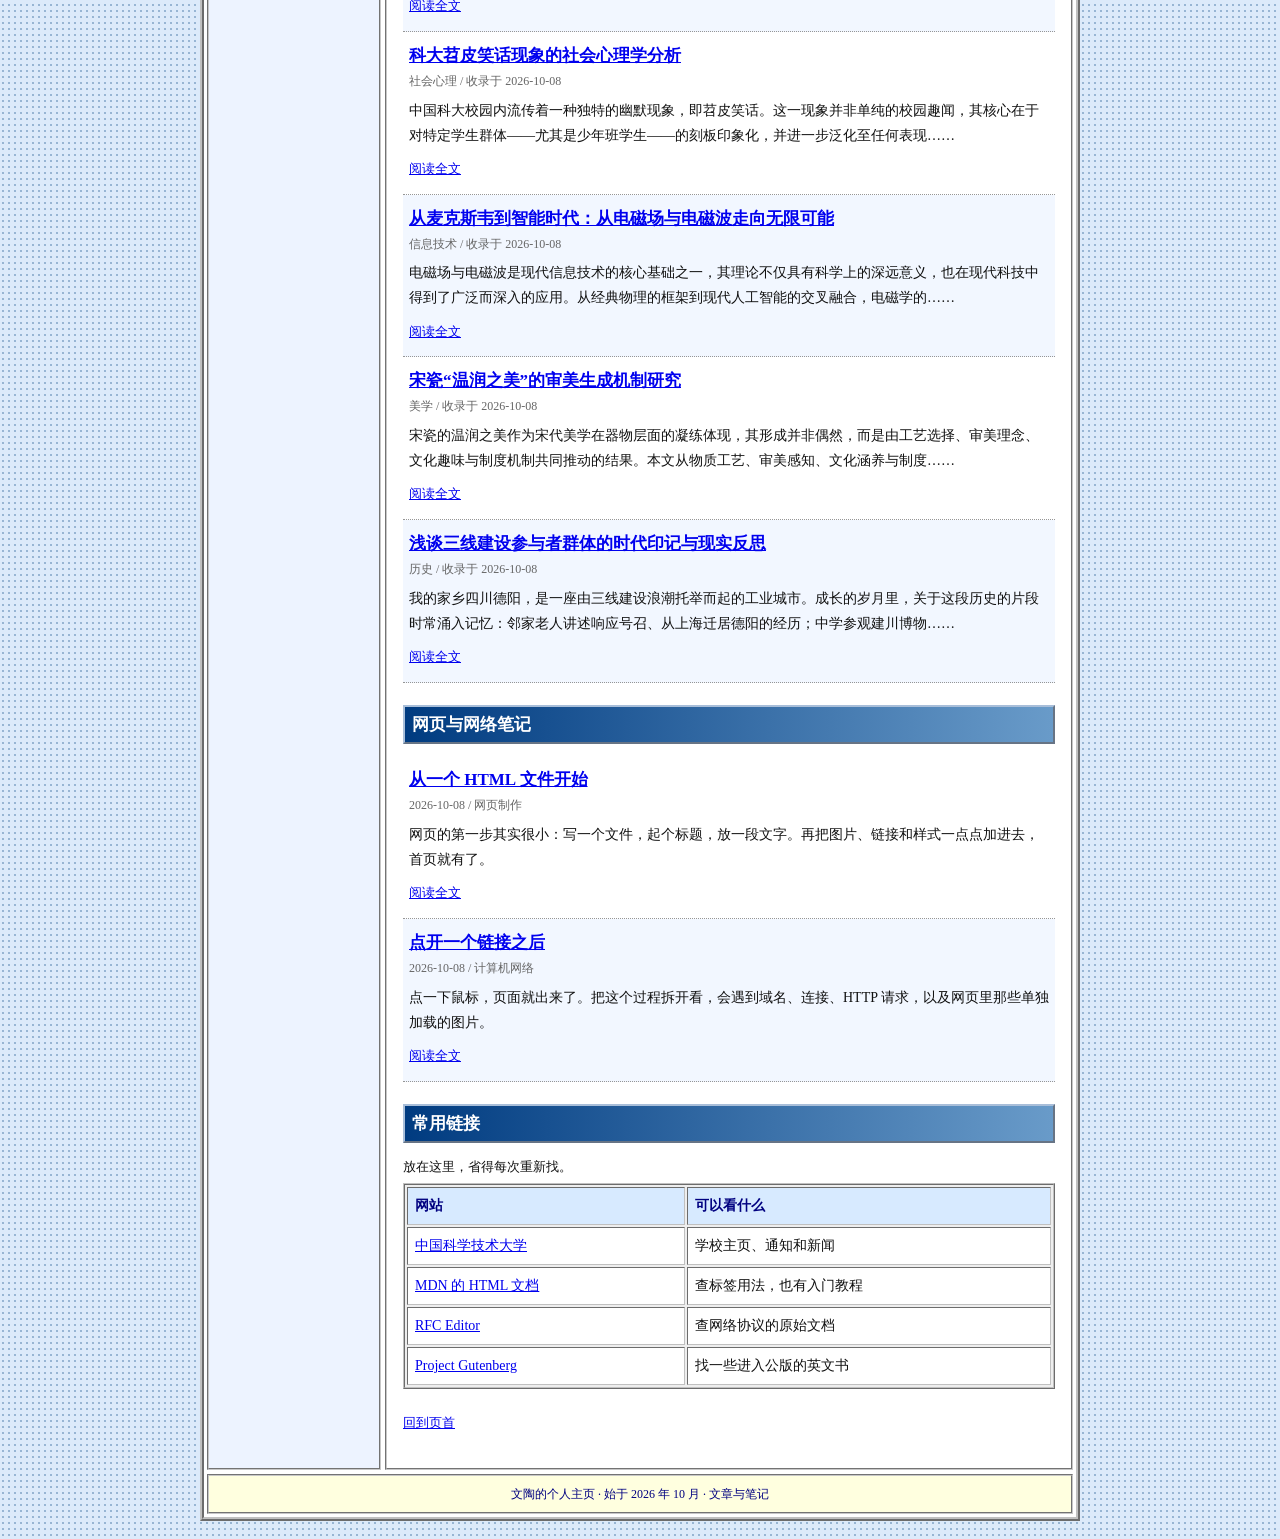
==== commit f8af94fa: "Update Site source" ====
--- a/index.html
+++ b/index.html
@@ -31,7 +31,7 @@
           <li><a href="about.html">关于本站</a></li>
         </ul>
         <h2>小站档案</h2>
-        <p>站长：文陶<br>开站：2026 年 10 月<br>内容：随笔与课程文章<br>文章总数：<span class="counter">009</span></p>
+        <p>站长：文陶<br>开站：2026 年 10 月<br>内容：随笔与课程文章<br>文章总数：<span class="counter">012</span></p>
         <p class="small">写一点，存一点。以后忘了，还能回来翻翻。</p>
         <span class="stamp">HTML + CSS</span>
         <p class="small">欢迎下次再来。</p>
@@ -39,55 +39,22 @@
       <main class="content" id="main">
         <h2 class="section-title">欢迎光临</h2>
         <p class="welcome">你好，我是文陶。这里收着一些以前写过的文章，有暑期学校的见闻，也有上课时留下的思考。另放了两篇网页和网络的小笔记，方便以后回来翻看。</p>
-        <div class="notice" aria-label="本站公告"><span class="ticker">★ 欢迎光临文陶的个人主页！　本站于 2026 年 10 月 8 日开张，收录七篇旧稿与两篇小笔记。　欢迎下次再来！ ★</span></div>
+        <div class="notice" aria-label="本站公告"><span class="ticker">★ 欢迎光临文陶的个人主页！　本站于 2026 年 10 月 8 日开张，收录十篇旧稿与两篇小笔记。　欢迎下次再来！ ★</span></div>
         <figure class="photo">
-          <img src="images/autumn-lake.jpg" width="1280" height="853" alt="加拿大 Pink Lake 秋日湖景，黄色和橙色的树林倒映在平静的湖面上">
-          <figcaption>一张秋天的照片。<a href="https://commons.wikimedia.org/wiki/File:Pink_Lake_in_Autumn.jpg" target="_blank" rel="noopener noreferrer">Dwong33 / CC0</a></figcaption>
+          <a href="images/zhalong-cranes.jpg" target="_blank" rel="noopener"><img src="images/zhalong-cranes.jpg" width="1619" height="1080" alt="我在扎龙拍摄的鹤群，白色的鹤飞过蓝天，下面是绿色湿地和水面"></a>
+          <figcaption>扎龙，文陶摄。点击照片看原图。</figcaption>
         </figure>
-        <section id="notes" aria-labelledby="notes-title">
-          <h2 class="section-title" id="notes-title">文章目录</h2>
-          <article class="entry">
-            <h3><a href="posts/history.html">当历史问到我们</a><strong class="new-tag" aria-label="新收录">NEW!</strong></h3>
-            <div class="date">随笔 / 收录于 2026-10-08</div>
-            <p>那是九月六日晚，“把青春华章写在祖国大地上”大思政课接近尾声时的震撼一幕。那些平日里在历史书上、校史馆里看到的名字，此刻仿佛跨越时空，齐齐向我们要一个回答。我心中有……</p>
-            <a class="read" href="posts/history.html">阅读全文</a>
-          </article>
-          <article class="entry">
-            <h3><a href="posts/observations.html">北国寻知，冰城织梦</a></h3>
-            <div class="date">随笔 / 收录于 2026-10-08</div>
-            <p>盛夏七月，我背起行囊一路北上，奔赴那座萦绕于心已久的北国都市——哈尔滨。这一次，是因为有幸获得哈尔滨工业大学国际暑期学校的交换名额。怀揣对人工智能前沿的向往，也带着……</p>
-            <a class="read" href="posts/observations.html">阅读全文</a>
-          </article>
-          <article class="entry">
-            <h3><a href="posts/maogai.html">参与式装置：您呼叫的同事已被炼化</a></h3>
-            <div class="date">课程 / 收录于 2026-10-08</div>
-            <p>观众步入这一空间，首先看到的是正中间一张凝滞的空工位：椅子还在、电脑屏幕亮着、咖啡杯没有收走、工牌挂在桌边。桌上的电话不断响，观众拿起听筒，会听到一段平静而让人不安……</p>
-            <a class="read" href="posts/maogai.html">阅读全文</a>
-          </article>
-          <article class="entry">
-            <h3><a href="posts/zhao-zhongyao.html">埋首铸剑，以身许国</a></h3>
-            <div class="date">人物 / 收录于 2026-10-08</div>
-            <p>中国科大校史馆里，一台斑驳的质子静电加速器静静伫立，像一位沉默而坚韧的老者，向所有来访者无声地诉说。它不仅是中国核物理研究的起点，更是以赵忠尧先生为代表的老一辈科学……</p>
-            <a class="read" href="posts/zhao-zhongyao.html">阅读全文</a>
-          </article>
-          <article class="entry">
-            <h3><a href="posts/essay-212.html">电影中的科学之——《挽救计划》中的外星生命想象与科学认识</a></h3>
-            <div class="date">课程 / 收录于 2026-10-08</div>
-            <p>在那里，他遭遇了同样来寻找拯救母星方案的波江座工程师洛基。尽管两者语言不通、感官与环境隔绝，但他们凭借宇宙共通的物理和数学规律搭建起了沟通桥梁，携手合作，运用科学方……</p>
-            <a class="read" href="posts/essay-212.html">阅读全文</a>
-          </article>
-          <article class="entry">
-            <h3><a href="posts/jagged-intelligence.html">锯齿状智能现象的计算思维分析</a></h3>
-            <div class="date">计算思维 / 收录于 2026-10-08</div>
-            <p>当前大语言模型（LLM）表现出一种“锯齿状智能”（jagged intelligence）的现象：在某些复杂任务上具备超凡能力，而在一些简单任务上却频繁失误。这种智……</p>
-            <a class="read" href="posts/jagged-intelligence.html">阅读全文</a>
-          </article>
-          <article class="entry">
-            <h3><a href="posts/song-porcelain.html">宋瓷“温润之美”的审美生成机制研究</a></h3>
-            <div class="date">美学 / 收录于 2026-10-08</div>
-            <p>宋瓷的温润之美作为宋代美学在器物层面的凝练体现，其形成并非偶然，而是由工艺选择、审美理念、文化趣味与制度机制共同推动的结果。本文从物质工艺、审美感知、文化涵养与制度……</p>
-            <a class="read" href="posts/song-porcelain.html">阅读全文</a>
-          </article>
+        <section id="notes" aria-labelledby="notes-title"><h2 class="section-title" id="notes-title">文章目录</h2>
+          <article class="entry"><h3><a href="posts/history.html">当历史问到我们</a><strong class="new-tag" aria-label="新收录">NEW!</strong></h3><div class="date">随笔 / 收录于 2026-10-08</div><p>那是九月六日晚，“把青春华章写在祖国大地上”大思政课接近尾声时的震撼一幕。那些平日里在历史书上、校史馆里看到的名字，此刻仿佛跨越时空，齐齐向我们要一个回答。我心中有……</p><a class="read" href="posts/history.html">阅读全文</a></article>
+          <article class="entry"><h3><a href="posts/observations.html">北国寻知，冰城织梦</a></h3><div class="date">随笔 / 收录于 2026-10-08</div><p>盛夏七月，我背起行囊一路北上，奔赴那座萦绕于心已久的北国都市——哈尔滨。这一次，是因为有幸获得哈尔滨工业大学国际暑期学校的交换名额。怀揣对人工智能前沿的向往，也带着……</p><a class="read" href="posts/observations.html">阅读全文</a></article>
+          <article class="entry"><h3><a href="posts/maogai.html">参与式装置：您呼叫的同事已被炼化</a></h3><div class="date">课程 / 收录于 2026-10-08</div><p>观众步入这一空间，首先看到的是正中间一张凝滞的空工位：椅子还在、电脑屏幕亮着、咖啡杯没有收走、工牌挂在桌边。桌上的电话不断响，观众拿起听筒，会听到一段平静而让人不安……</p><a class="read" href="posts/maogai.html">阅读全文</a></article>
+          <article class="entry"><h3><a href="posts/zhao-zhongyao.html">埋首铸剑，以身许国</a></h3><div class="date">人物 / 收录于 2026-10-08</div><p>中国科大校史馆里，一台斑驳的质子静电加速器静静伫立，像一位沉默而坚韧的老者，向所有来访者无声地诉说。它不仅是中国核物理研究的起点，更是以赵忠尧先生为代表的老一辈科学……</p><a class="read" href="posts/zhao-zhongyao.html">阅读全文</a></article>
+          <article class="entry"><h3><a href="posts/essay-212.html">电影中的科学之——《挽救计划》中的外星生命想象与科学认识</a></h3><div class="date">课程 / 收录于 2026-10-08</div><p>在那里，他遭遇了同样来寻找拯救母星方案的波江座工程师洛基。尽管两者语言不通、感官与环境隔绝，但他们凭借宇宙共通的物理和数学规律搭建起了沟通桥梁，携手合作，运用科学方……</p><a class="read" href="posts/essay-212.html">阅读全文</a></article>
+          <article class="entry"><h3><a href="posts/jagged-intelligence.html">锯齿状智能现象的计算思维分析</a></h3><div class="date">计算思维 / 收录于 2026-10-08</div><p>当前大语言模型（LLM）表现出一种“锯齿状智能”（jagged intelligence）的现象：在某些复杂任务上具备超凡能力，而在一些简单任务上却频繁失误。这种智……</p><a class="read" href="posts/jagged-intelligence.html">阅读全文</a></article>
+          <article class="entry"><h3><a href="posts/shaopi-jokes.html">科大苕皮笑话现象的社会心理学分析</a></h3><div class="date">社会心理 / 收录于 2026-10-08</div><p>中国科大校园内流传着一种独特的幽默现象，即苕皮笑话。这一现象并非单纯的校园趣闻，其核心在于对特定学生群体——尤其是少年班学生——的刻板印象化，并进一步泛化至任何表现……</p><a class="read" href="posts/shaopi-jokes.html">阅读全文</a></article>
+          <article class="entry"><h3><a href="posts/modern-information-tech.html">从麦克斯韦到智能时代：从电磁场与电磁波走向无限可能</a></h3><div class="date">信息技术 / 收录于 2026-10-08</div><p>电磁场与电磁波是现代信息技术的核心基础之一，其理论不仅具有科学上的深远意义，也在现代科技中得到了广泛而深入的应用。从经典物理的框架到现代人工智能的交叉融合，电磁学的……</p><a class="read" href="posts/modern-information-tech.html">阅读全文</a></article>
+          <article class="entry"><h3><a href="posts/song-porcelain.html">宋瓷“温润之美”的审美生成机制研究</a></h3><div class="date">美学 / 收录于 2026-10-08</div><p>宋瓷的温润之美作为宋代美学在器物层面的凝练体现，其形成并非偶然，而是由工艺选择、审美理念、文化趣味与制度机制共同推动的结果。本文从物质工艺、审美感知、文化涵养与制度……</p><a class="read" href="posts/song-porcelain.html">阅读全文</a></article>
+          <article class="entry"><h3><a href="posts/deyang-third-front.html">浅谈三线建设参与者群体的时代印记与现实反思</a></h3><div class="date">历史 / 收录于 2026-10-08</div><p>我的家乡四川德阳，是一座由三线建设浪潮托举而起的工业城市。成长的岁月里，关于这段历史的片段时常涌入记忆：邻家老人讲述响应号召、从上海迁居德阳的经历；中学参观建川博物……</p><a class="read" href="posts/deyang-third-front.html">阅读全文</a></article>
         </section>
         <section class="spaced" id="web-notes" aria-labelledby="web-notes-title">
           <h2 class="section-title" id="web-notes-title">网页与网络笔记</h2>
--- a/css/style.css
+++ b/css/style.css
@@ -47,7 +47,7 @@
 .ticker { display: block; width: max-content; max-width: none; animation: announcement 22s linear infinite; }
 @keyframes announcement { from { transform: translateX(10%); } to { transform: translateX(-45%); } }
 .photo { margin: 12px 0 17px; }
-.photo img { display: block; width: 100%; height: 190px; object-fit: cover; object-position: center; padding: 4px; border: 3px ridge #b0b0b0; background: #eee; }
+.photo img { display: block; width: 100%; height: 190px; object-fit: cover; object-position: center 38%; padding: 4px; border: 3px ridge #b0b0b0; background: #eee; }
 .photo figcaption { font-size: 12px; text-align: center; color: #555; padding-top: 3px; }
 .entry { margin: 0; padding: 10px 6px 11px; border-bottom: 1px dotted #969696; }
 .entry:nth-of-type(even) { background: #f2f7ff; }
@@ -82,9 +82,13 @@
 .original h3 { scroll-margin-top: 12px; }
 .original-figure { margin: 20px 0; text-align: center; }
 .original-figure img { max-width: 100%; height: auto; display: block; margin: 10px auto; border: 2px ridge #bbb; }
+.original-figure figcaption { color: #444; font-size: 13px; line-height: 1.7; margin: 5px 0 14px; }
 .original sup { font-size: 12px; }
 .footnotes { border-top: 1px dotted #888; margin-top: 25px; font-size: 14px; }
 .footnotes li { overflow-wrap: anywhere; }
+.table-scroll { max-width: 100%; overflow-x: auto; margin: 15px 0; }
+.article-table { min-width: 560px; }
+.original .article-table p { text-indent: 0; font-size: 14px; line-height: 1.8; margin: 4px 0; }
 @media (max-width: 700px) {
   body { padding: 8px 5px; }
   .site { padding: 2px; border-width: 3px; }
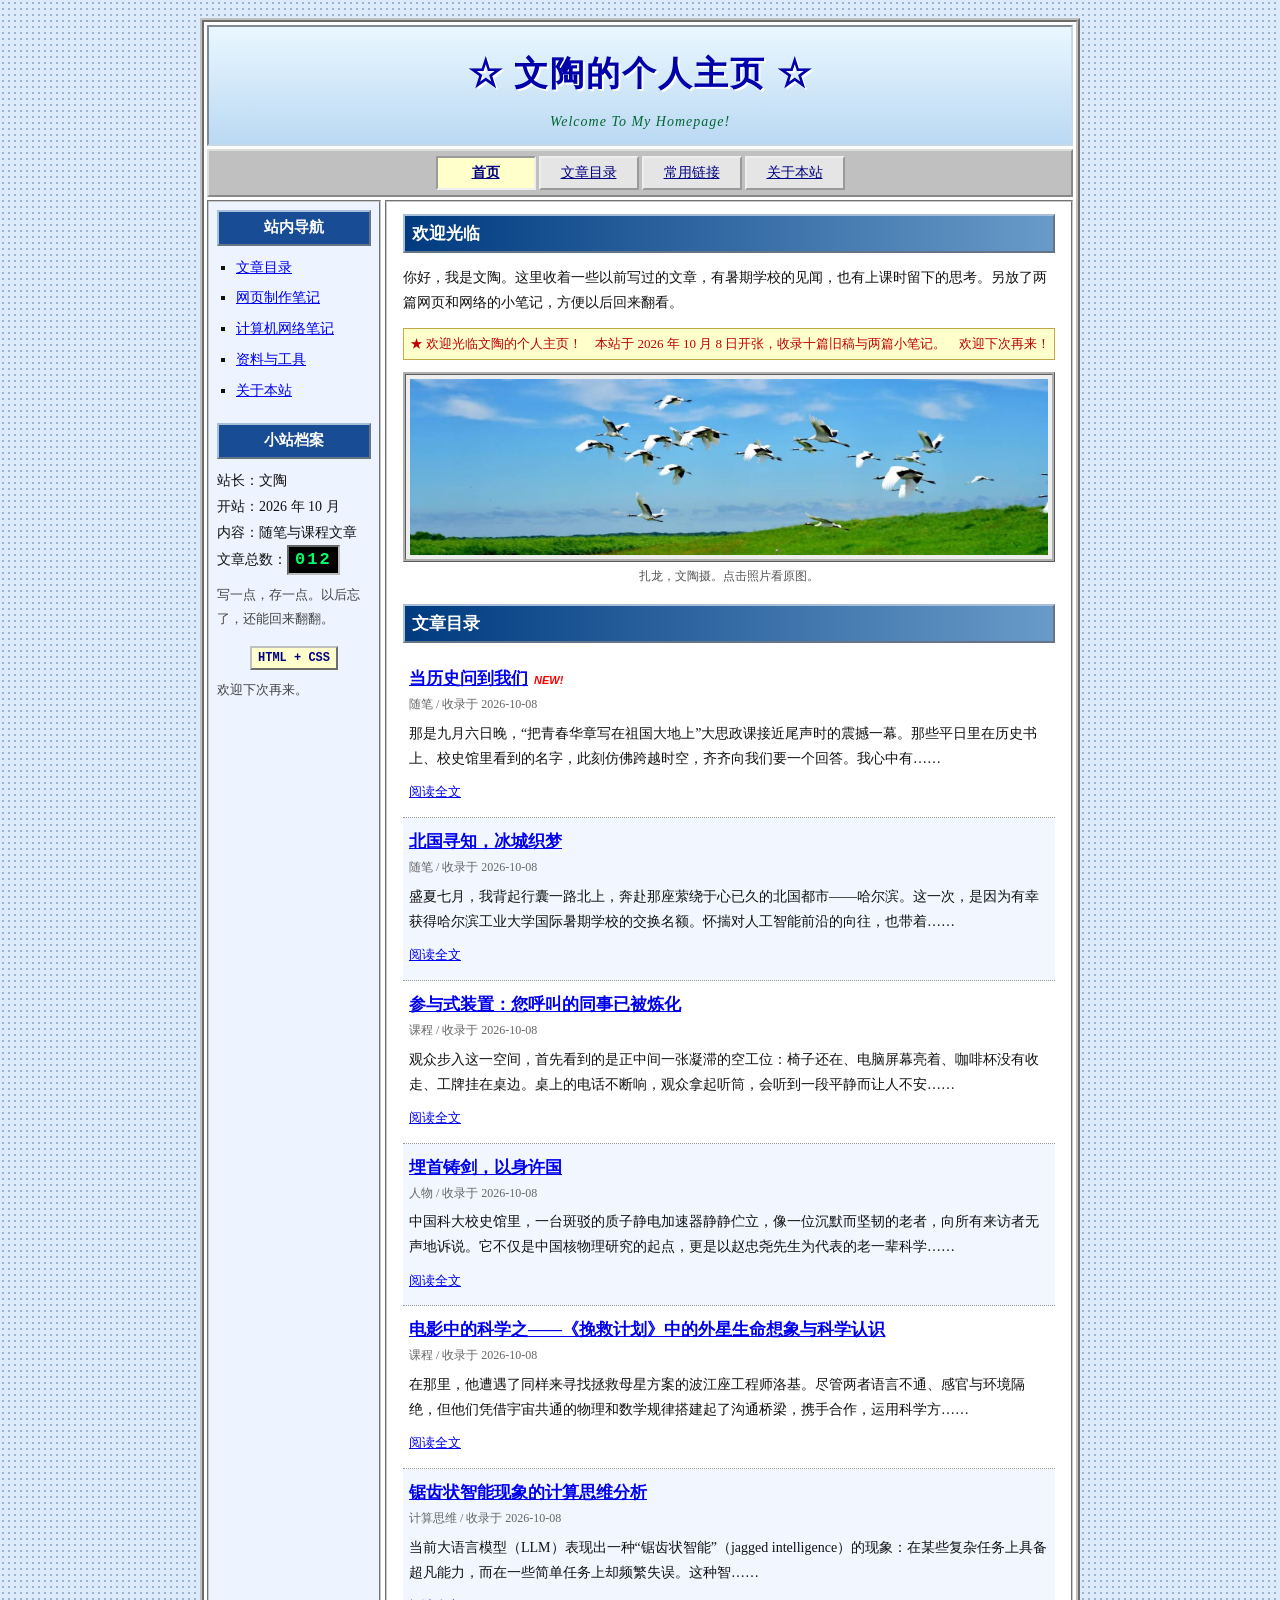
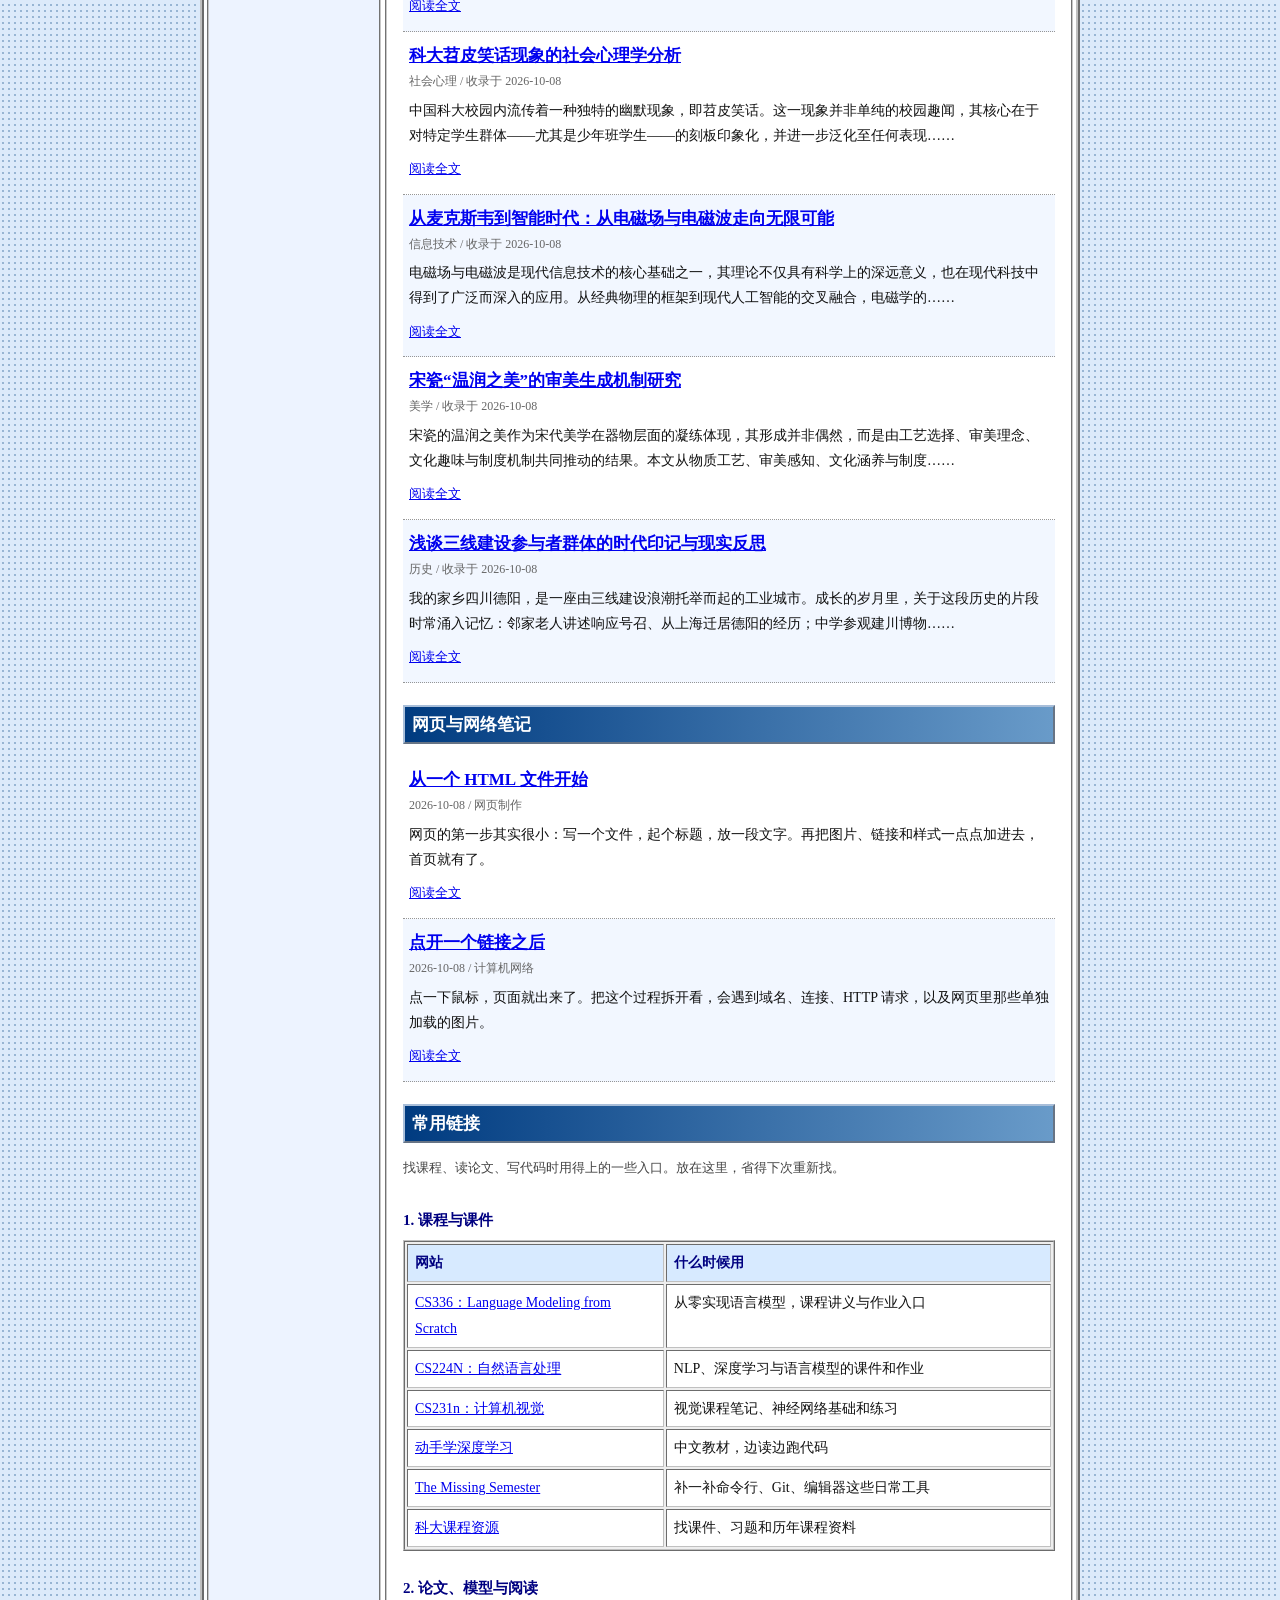
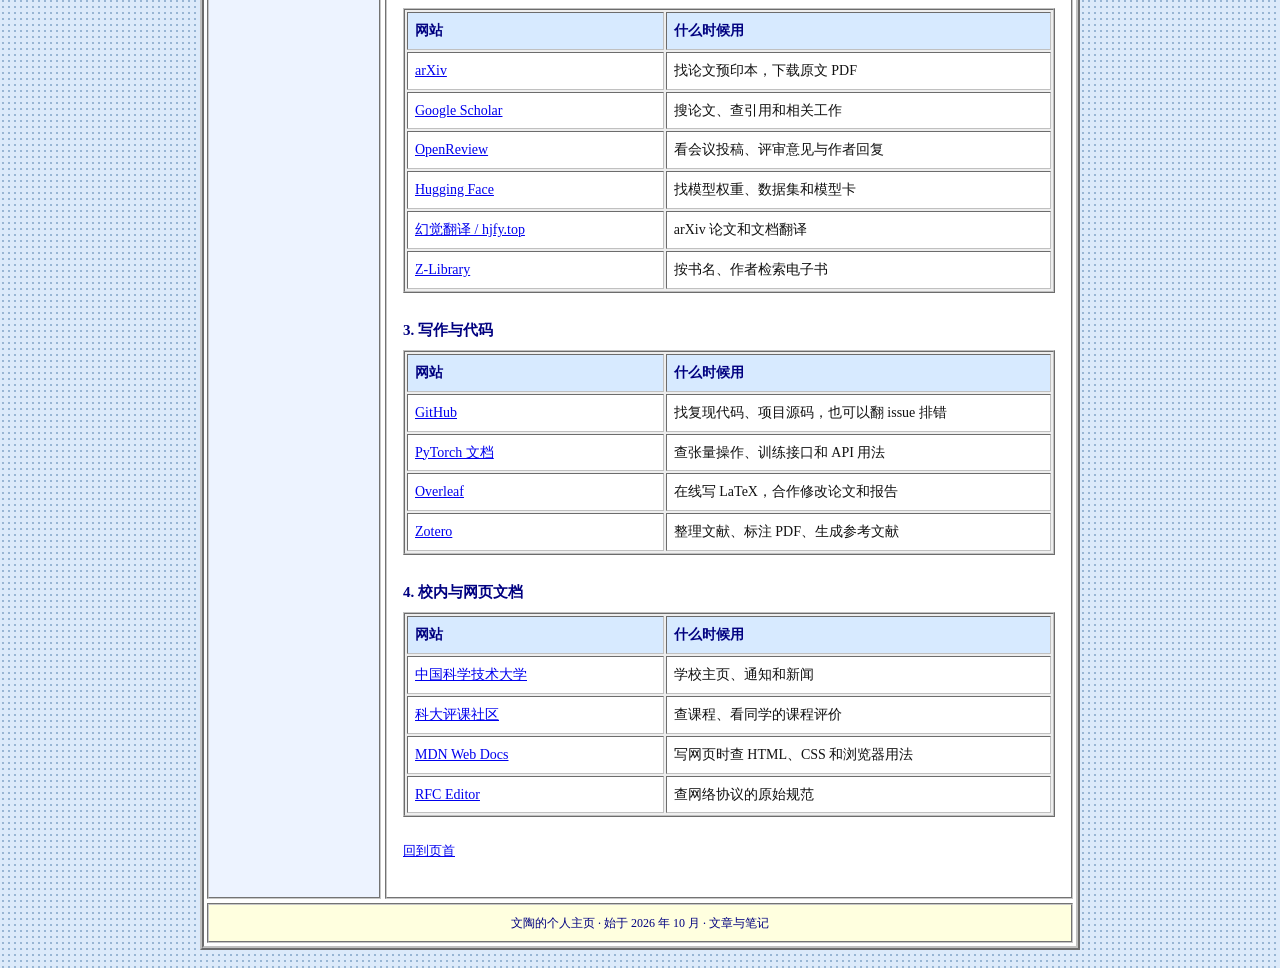
==== commit 771e4e7a: "Update Site source" ====
--- a/index.html
+++ b/index.html
@@ -28,6 +28,7 @@
           <li><a href="#notes">文章目录</a></li>
           <li><a href="posts/first-page.html">网页制作笔记</a></li>
           <li><a href="posts/follow-a-link.html">计算机网络笔记</a></li>
+          <li><a href="#links">资料与工具</a></li>
           <li><a href="about.html">关于本站</a></li>
         </ul>
         <h2>小站档案</h2>
@@ -73,16 +74,35 @@
         </section>
         <section class="spaced" id="links" aria-labelledby="links-title">
           <h2 class="section-title" id="links-title">常用链接</h2>
-          <table>
-            <caption>放在这里，省得每次重新找。</caption>
-            <thead><tr><th scope="col">网站</th><th scope="col">可以看什么</th></tr></thead>
-            <tbody>
-              <tr><td><a href="https://www.ustc.edu.cn/" target="_blank" rel="noopener noreferrer">中国科学技术大学</a></td><td>学校主页、通知和新闻</td></tr>
-              <tr><td><a href="https://developer.mozilla.org/zh-CN/docs/Web/HTML" target="_blank" rel="noopener noreferrer">MDN 的 HTML 文档</a></td><td>查标签用法，也有入门教程</td></tr>
-              <tr><td><a href="https://www.rfc-editor.org/" target="_blank" rel="noopener noreferrer">RFC Editor</a></td><td>查网络协议的原始文档</td></tr>
-              <tr><td><a href="https://www.gutenberg.org/" target="_blank" rel="noopener noreferrer">Project Gutenberg</a></td><td>找一些进入公版的英文书</td></tr>
-            </tbody>
-          </table>
+          <p class="small">找课程、读论文、写代码时用得上的一些入口。放在这里，省得下次重新找。</p>
+          <table class="resource-table"><caption>1. 课程与课件</caption><thead><tr><th scope="col">网站</th><th scope="col">什么时候用</th></tr></thead><tbody>
+            <tr><td><a href="https://cs336.stanford.edu/" target="_blank" rel="noopener noreferrer">CS336：Language Modeling from Scratch</a></td><td>从零实现语言模型，课程讲义与作业入口</td></tr>
+            <tr><td><a href="https://web.stanford.edu/class/cs224n/" target="_blank" rel="noopener noreferrer">CS224N：自然语言处理</a></td><td>NLP、深度学习与语言模型的课件和作业</td></tr>
+            <tr><td><a href="https://cs231n.github.io/" target="_blank" rel="noopener noreferrer">CS231n：计算机视觉</a></td><td>视觉课程笔记、神经网络基础和练习</td></tr>
+            <tr><td><a href="https://zh.d2l.ai/" target="_blank" rel="noopener noreferrer">动手学深度学习</a></td><td>中文教材，边读边跑代码</td></tr>
+            <tr><td><a href="https://missing.csail.mit.edu/" target="_blank" rel="noopener noreferrer">The Missing Semester</a></td><td>补一补命令行、Git、编辑器这些日常工具</td></tr>
+            <tr><td><a href="https://github.com/USTC-Resource/USTC-Course" target="_blank" rel="noopener noreferrer">科大课程资源</a></td><td>找课件、习题和历年课程资料</td></tr>
+          </tbody></table>
+          <table class="resource-table"><caption>2. 论文、模型与阅读</caption><thead><tr><th scope="col">网站</th><th scope="col">什么时候用</th></tr></thead><tbody>
+            <tr><td><a href="https://arxiv.org/" target="_blank" rel="noopener noreferrer">arXiv</a></td><td>找论文预印本，下载原文 PDF</td></tr>
+            <tr><td><a href="https://scholar.google.com/" target="_blank" rel="noopener noreferrer">Google Scholar</a></td><td>搜论文、查引用和相关工作</td></tr>
+            <tr><td><a href="https://openreview.net/" target="_blank" rel="noopener noreferrer">OpenReview</a></td><td>看会议投稿、评审意见与作者回复</td></tr>
+            <tr><td><a href="https://huggingface.co/" target="_blank" rel="noopener noreferrer">Hugging Face</a></td><td>找模型权重、数据集和模型卡</td></tr>
+            <tr><td><a href="https://hjfy.top/" target="_blank" rel="noopener noreferrer">幻觉翻译 / hjfy.top</a></td><td>arXiv 论文和文档翻译</td></tr>
+            <tr><td><a href="https://zh.z-library.sk/" target="_blank" rel="noopener noreferrer">Z-Library</a></td><td>按书名、作者检索电子书</td></tr>
+          </tbody></table>
+          <table class="resource-table"><caption>3. 写作与代码</caption><thead><tr><th scope="col">网站</th><th scope="col">什么时候用</th></tr></thead><tbody>
+            <tr><td><a href="https://github.com/" target="_blank" rel="noopener noreferrer">GitHub</a></td><td>找复现代码、项目源码，也可以翻 issue 排错</td></tr>
+            <tr><td><a href="https://docs.pytorch.org/docs/stable/" target="_blank" rel="noopener noreferrer">PyTorch 文档</a></td><td>查张量操作、训练接口和 API 用法</td></tr>
+            <tr><td><a href="https://www.overleaf.com/" target="_blank" rel="noopener noreferrer">Overleaf</a></td><td>在线写 LaTeX，合作修改论文和报告</td></tr>
+            <tr><td><a href="https://www.zotero.org/" target="_blank" rel="noopener noreferrer">Zotero</a></td><td>整理文献、标注 PDF、生成参考文献</td></tr>
+          </tbody></table>
+          <table class="resource-table"><caption>4. 校内与网页文档</caption><thead><tr><th scope="col">网站</th><th scope="col">什么时候用</th></tr></thead><tbody>
+            <tr><td><a href="https://www.ustc.edu.cn/" target="_blank" rel="noopener noreferrer">中国科学技术大学</a></td><td>学校主页、通知和新闻</td></tr>
+            <tr><td><a href="https://www.icourse.club/" target="_blank" rel="noopener noreferrer">科大评课社区</a></td><td>查课程、看同学的课程评价</td></tr>
+            <tr><td><a href="https://developer.mozilla.org/zh-CN/docs/Web/HTML" target="_blank" rel="noopener noreferrer">MDN Web Docs</a></td><td>写网页时查 HTML、CSS 和浏览器用法</td></tr>
+            <tr><td><a href="https://www.rfc-editor.org/" target="_blank" rel="noopener noreferrer">RFC Editor</a></td><td>查网络协议的原始规范</td></tr>
+          </tbody></table>
         </section>
         <p class="small spaced"><a href="#top">回到页首</a></p>
       </main>
--- a/css/style.css
+++ b/css/style.css
@@ -88,6 +88,9 @@
 .footnotes li { overflow-wrap: anywhere; }
 .table-scroll { max-width: 100%; overflow-x: auto; margin: 15px 0; }
 .article-table { min-width: 560px; }
+.resource-table caption { color: #000080; font-weight: bold; font-size: 15px; margin: 14px 0 5px; }
+.resource-table th:first-child, .resource-table td:first-child { width: 40%; }
+.resource-table td { overflow-wrap: anywhere; }
 .original .article-table p { text-indent: 0; font-size: 14px; line-height: 1.8; margin: 4px 0; }
 @media (max-width: 700px) {
   body { padding: 8px 5px; }
